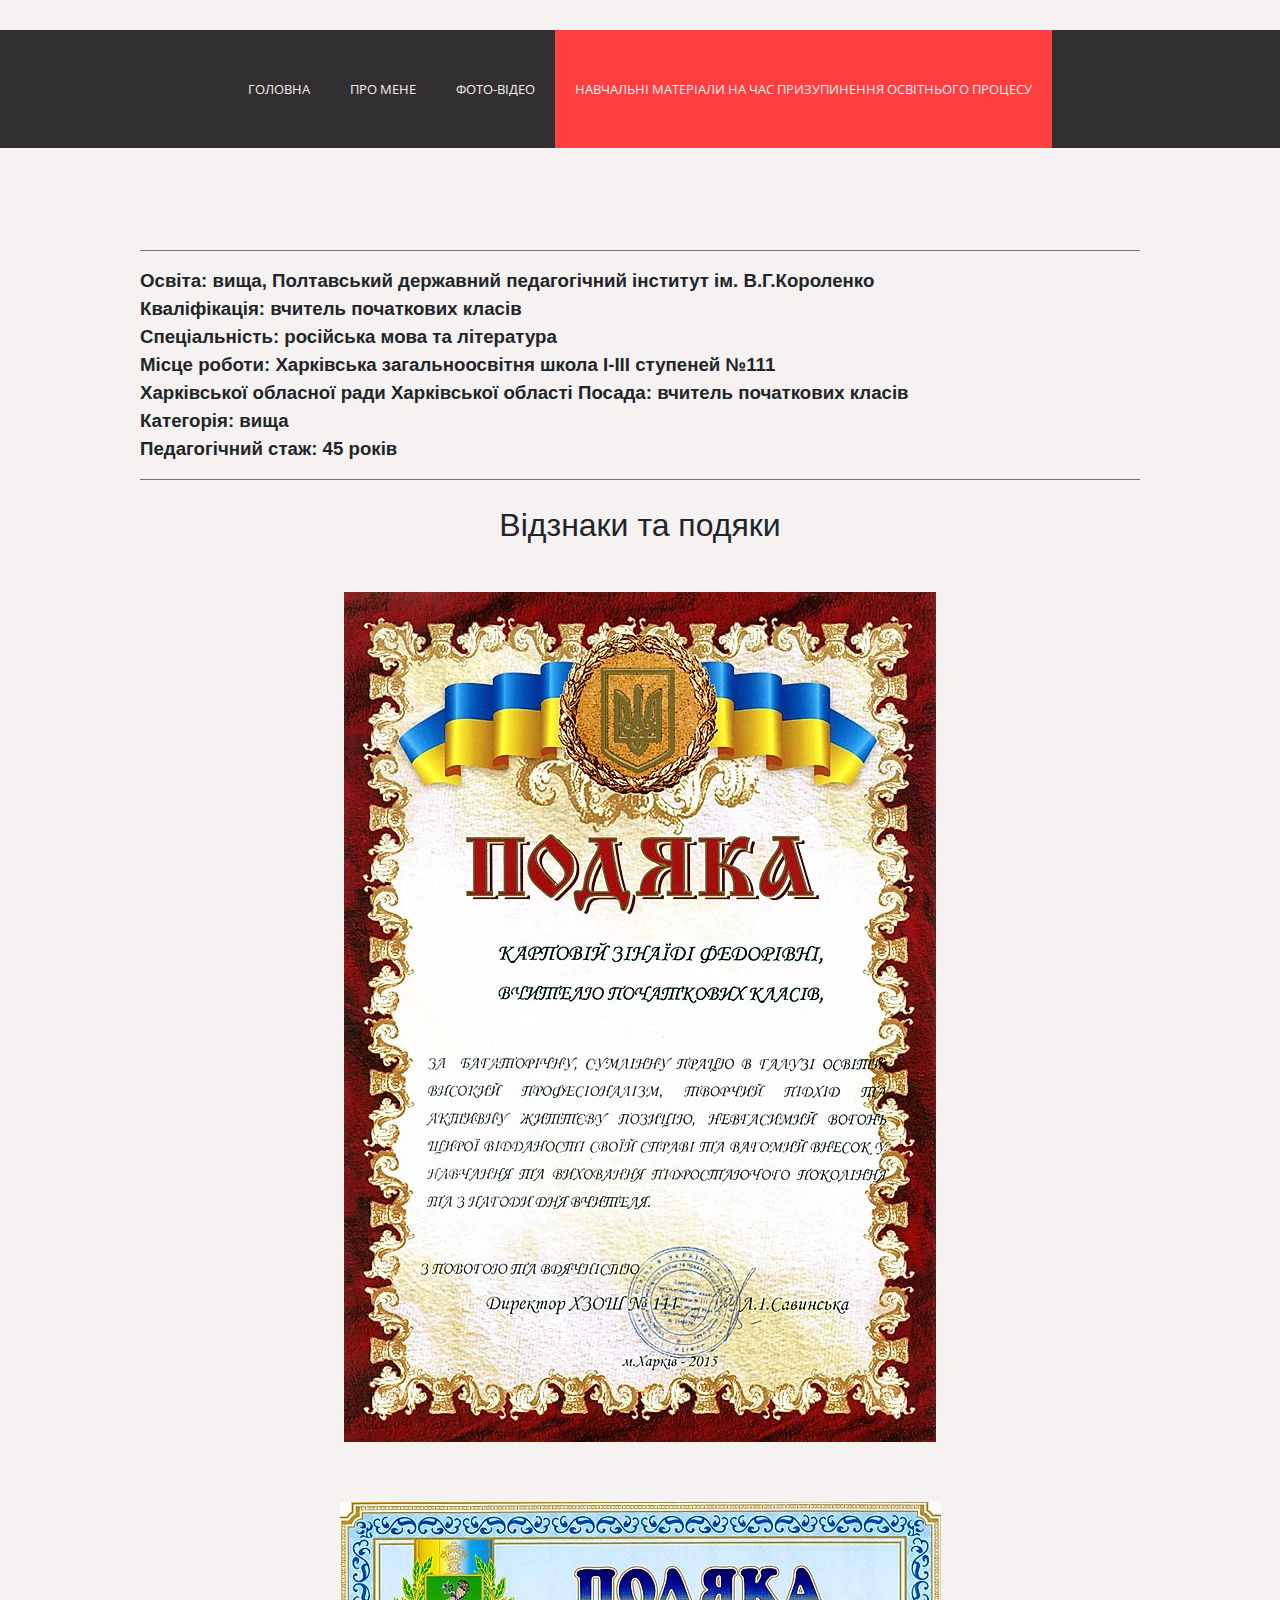
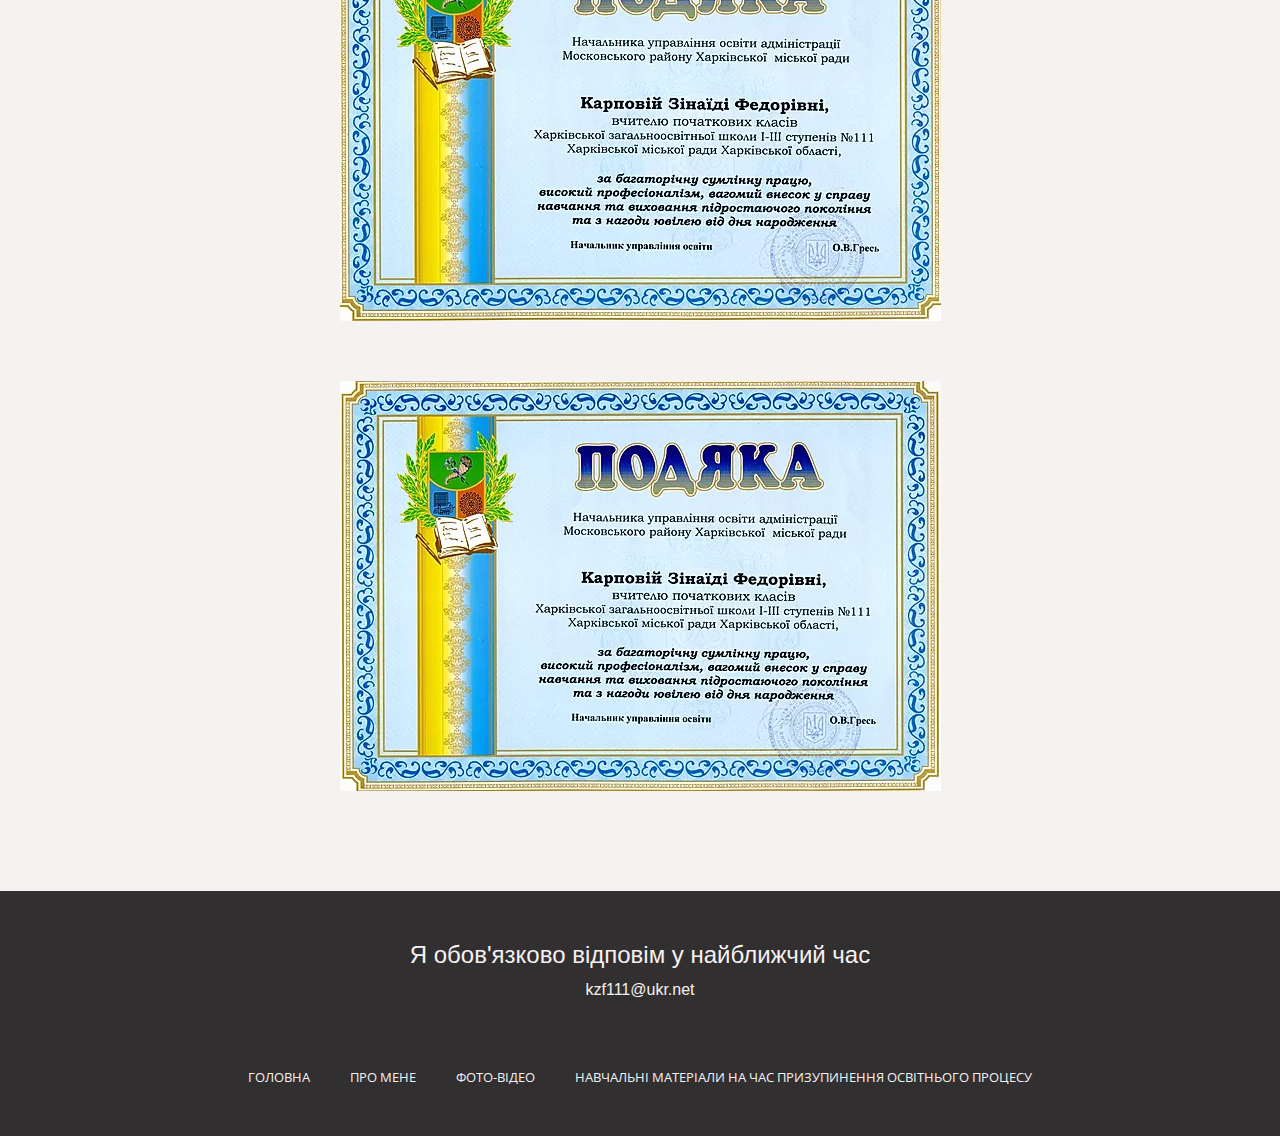
==== aboutme.html @ f9863030 "Add files via upload" ====
<!DOCTYPE html>
<html>
<head>
	<meta charset="utf-8">
	<title>Карпова Зінаїда Федорівна</title>
	<link rel="stylesheet" 
	href="https://stackpath.bootstrapcdn.com/bootstrap/4.4.1/css/bootstrap.min.css" integrity="sha384-Vkoo8x4CGsO3+Hhxv8T/Q5PaXtkKtu6ug5TOeNV6gBiFeWPGFN9MuhOf23Q9Ifjh" crossorigin="anonymous">
	<link href="https://fonts.googleapis.com/css?family=Open+Sans&display=swap" rel="stylesheet">
	<link rel="stylesheet" type="text/css" href="styles.css">
</head>
<body>
	<header>
		
		<nav class="navigation">
  			<center><ul>
		    	<li><a href="index.html">Головна</a></li><!--
			    --><li><a href="aboutme.html">Про мене</a></li><!--
			    --><li><a href="foto-video.html">Фото-вiдео</a></li><!--
			    --><li><a href="study.html" id="warn">Навчальні  матеріали на час призупинення освітнього процесу</a></li>
  			</ul></center>
		</nav>
		
		<div class="container head about">
			<hr noshade>
			<strong><p>Освіта: вища, Полтавський державний педагогічний інститут ім. В.Г.Короленко<br>
			Кваліфікація: вчитель початкових класів<br>
			Спеціальність: російська мова та література<br>
			Місце роботи: Харківська загальноосвітня школа І-ІІІ ступеней №111<br>Харківської обласної ради Харківської області
			Посада: вчитель початкових класів<br>
			Категорія: вища<br>
			Педагогічний стаж: 45 років</p></strong>
			<hr noshade="">
			<center><h2>Відзнаки та подяки</h2>
			<img src="graduate.jpg" class="new-img">
			<img src="graduate1.jpg" class="new-img">
			<img src="graduate2.jpg" class="new-img"></center>
		</div>
	</header>
	<footer>
		<center><h4>Я обов'язково відповім у найближчий час</h2>
		<p>kzf111@ukr.net</p></center>
		<nav class="navigation">
  			<center><ul>
		    	<li><a href="index.html">Головна</a></li><!--
			    --><li><a href="aboutme.html">Про мене</a></li><!--
			    --><li><a href="foto-video.html">Фото-вiдео</a></li><!--
			    --><li><a href="study.html">Навчальні  матеріали на час призупинення освітнього процесу</a></li>
  			</ul></center>
		</nav>
	</footer>
</body>
</html>
---- styles.css ----
.navigation ul {
  font: 10pt 'Open Sans', sans-serif;
  text-transform: uppercase;
  padding: 50px;
  background: #312f30;
}
.navigation li {
  display: inline-block;
}
.navigation a {
  background: #312f30;
  color: #f6f2f1;
  padding: 50px 20px;
  text-decoration: none;
}
.navigation a:hover {
  background: #ff3f40;
}

header {
  background-color: #f6f2f1;
  padding-top: 30px;
}


.head {
  padding: 70px;
}

h1, h2, a{
  padding: 10px;
}

.img {
  border-radius: 50%;
}

.btn {
  margin-left: 10px;
  font-size: 25pt;
  background-color: #ff3f40;
  color: #f6f2f1;
  margin-top: 30px;
}

.btn:hover {
  background-color: #312f30;
  color: #f6f2f1;
}

footer {
  background-color: #312f30;
  color: #f6f2f1;
  height: 160px;
  padding-top: 50px;
  display: block;
}

body {
  background-color: #f6f2f1;
}

.about p {
  font-size: 14pt;
}

.new-img {
  margin: 30px;
}

.date {
  font-style: italic;
  font-weight: bold;
  font-size: 25pt;
}

.date-1 {
  font-style: italic;
  font-size: 14pt;
}

#warn {
  background-color: #ff3f40;
}

#warn:hover {
  background-color: #f6f2f1;
  color: #312f30;
}
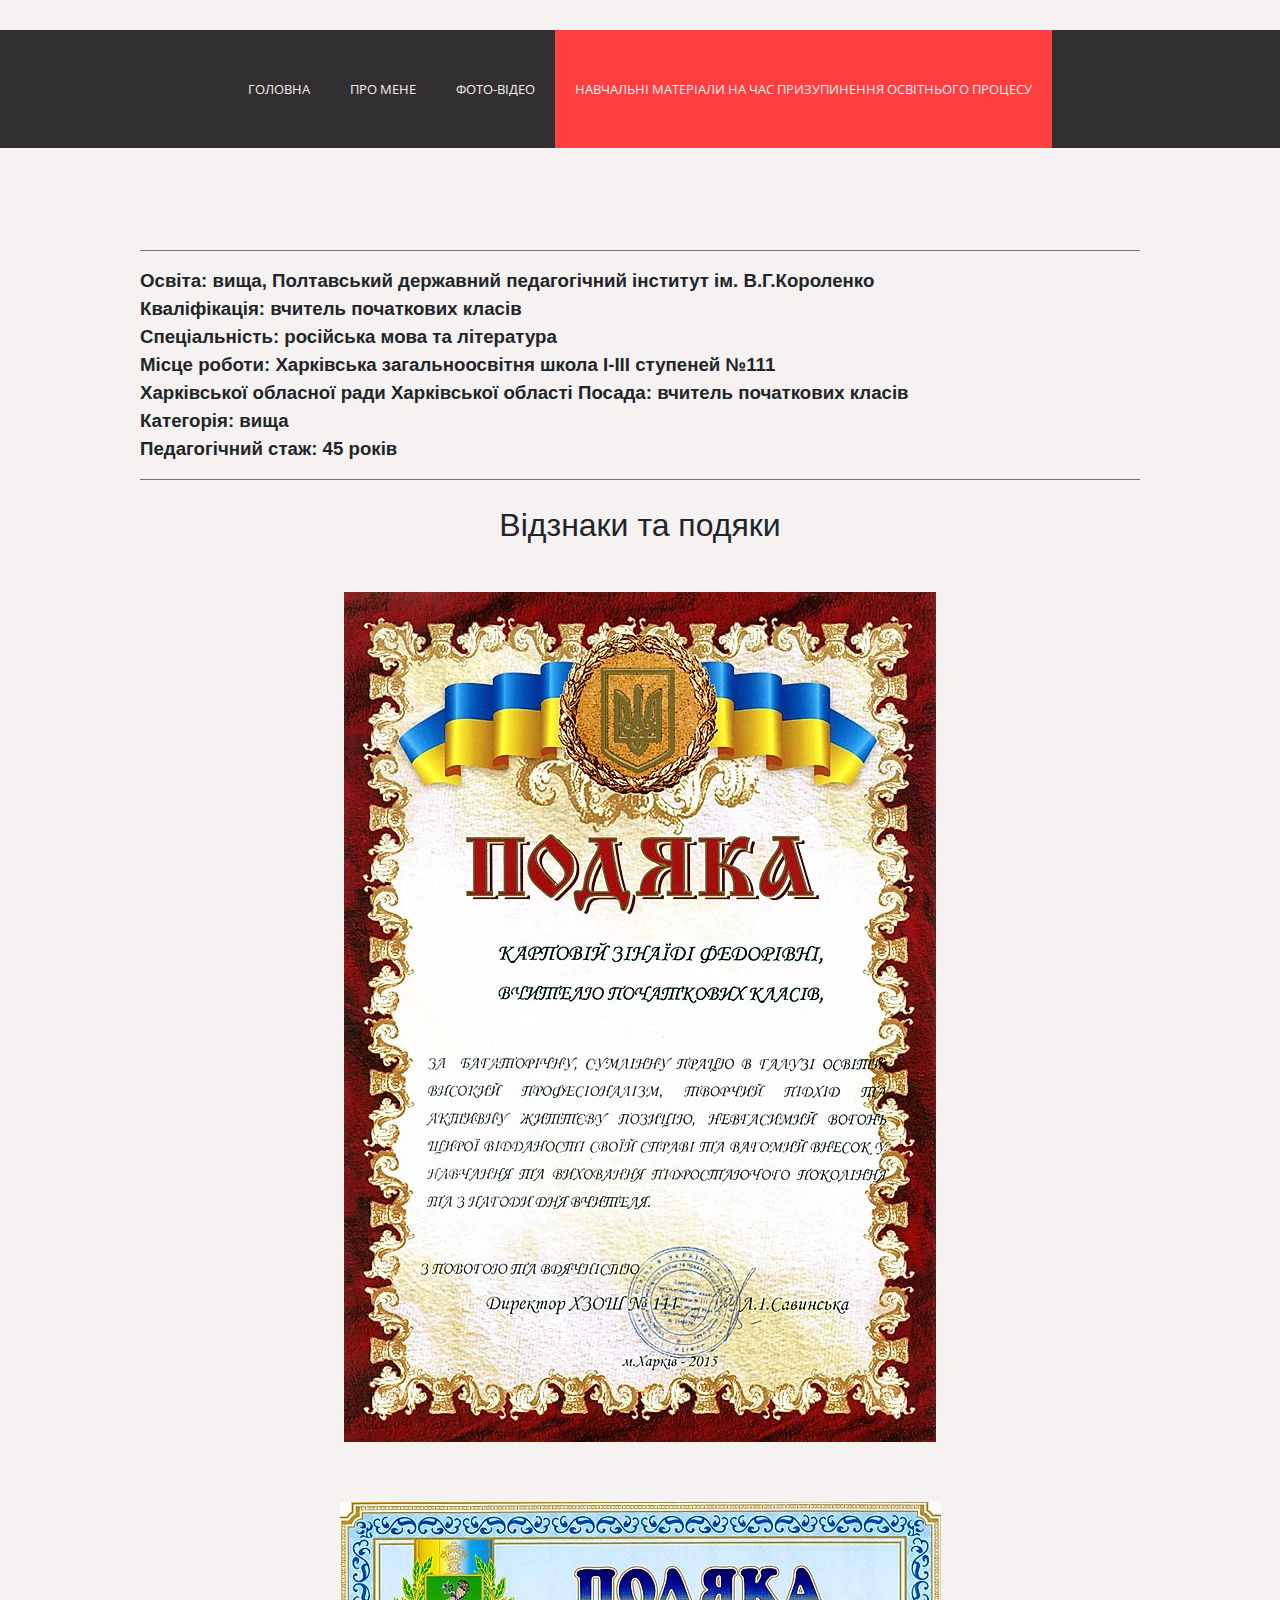
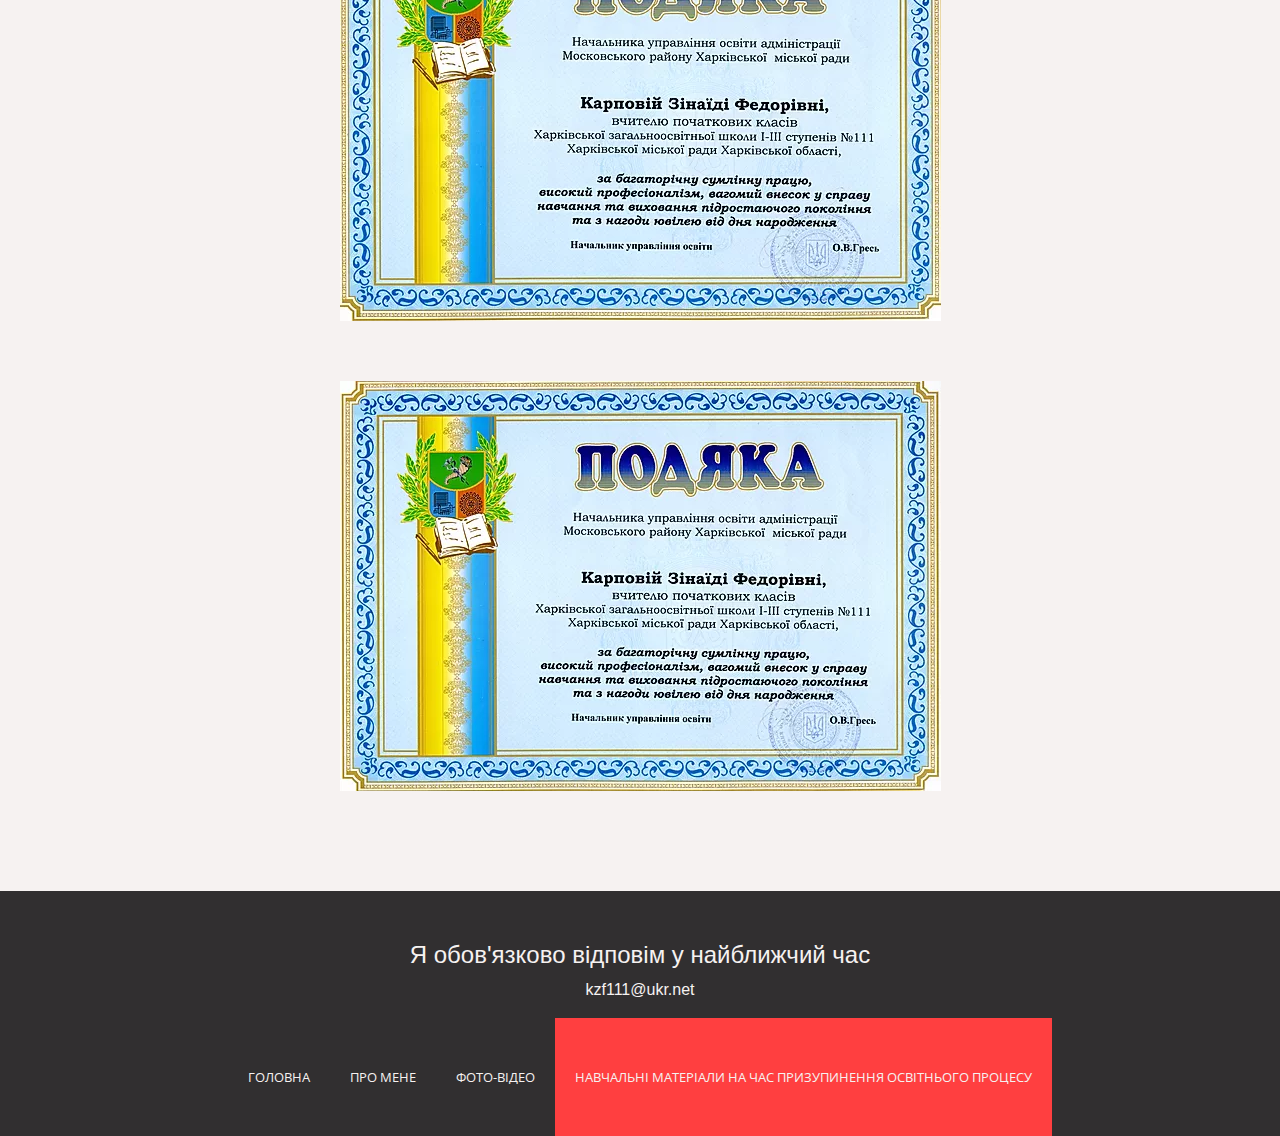
==== commit 948af1c5: "Update aboutme.html" ====
--- a/aboutme.html
+++ b/aboutme.html
@@ -44,7 +44,7 @@
 		    	<li><a href="index.html">Головна</a></li><!--
 			    --><li><a href="aboutme.html">Про мене</a></li><!--
 			    --><li><a href="foto-video.html">Фото-вiдео</a></li><!--
-			    --><li><a href="study.html">Навчальні  матеріали на час призупинення освітнього процесу</a></li>
+			    --><li><a href="study.html" id="warn">Навчальні  матеріали на час призупинення освітнього процесу</a></li>
   			</ul></center>
 		</nav>
 	</footer>
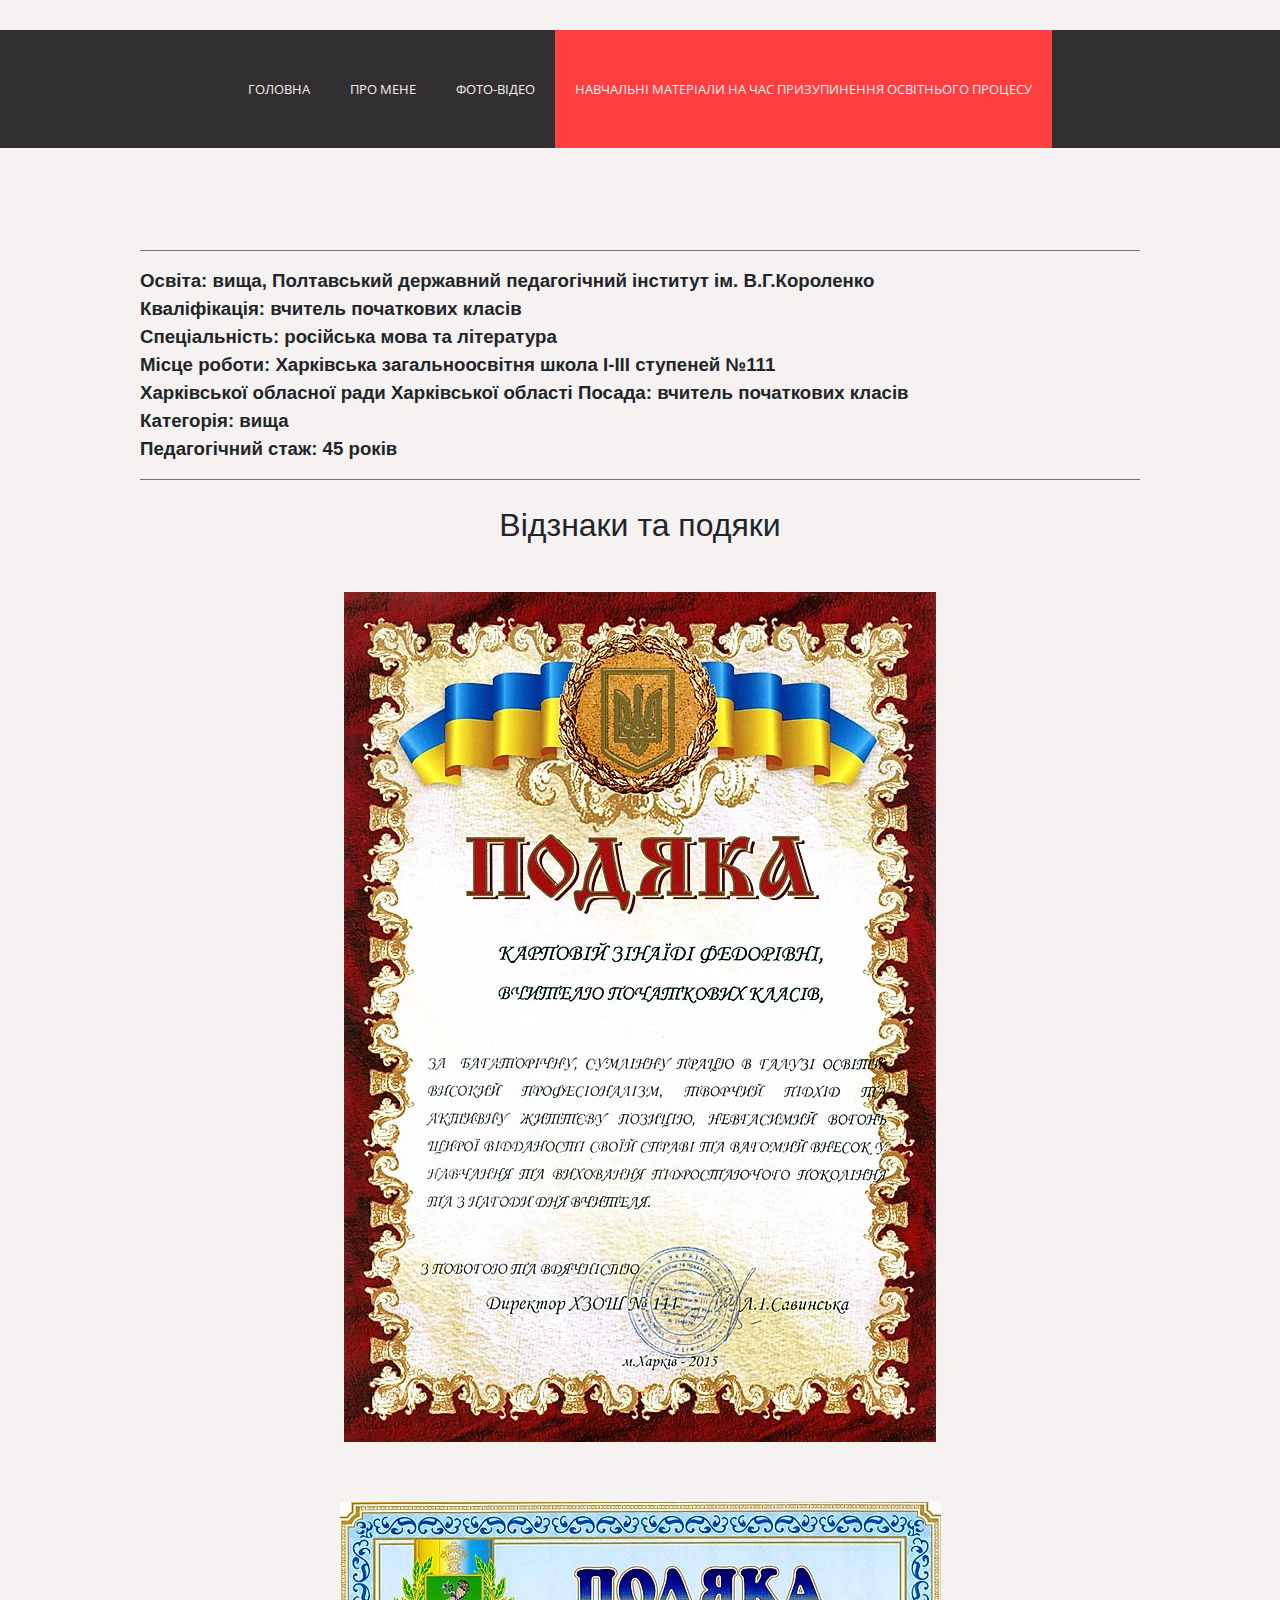
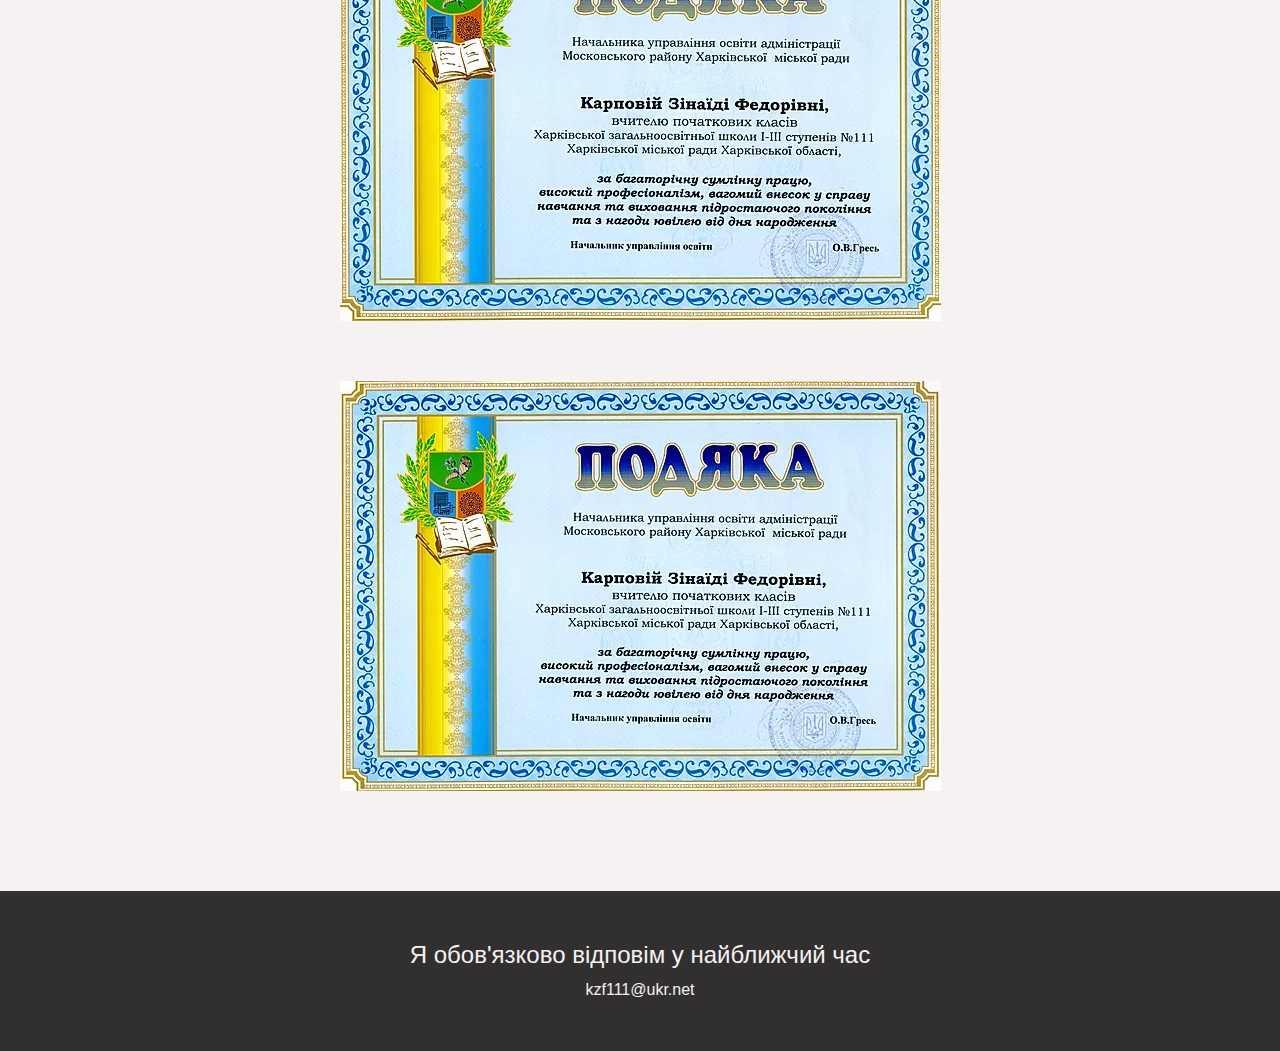
==== commit e5a25262: "Update aboutme.html" ====
--- a/aboutme.html
+++ b/aboutme.html
@@ -39,14 +39,6 @@
 	<footer>
 		<center><h4>Я обов'язково відповім у найближчий час</h2>
 		<p>kzf111@ukr.net</p></center>
-		<nav class="navigation">
-  			<center><ul>
-		    	<li><a href="index.html">Головна</a></li><!--
-			    --><li><a href="aboutme.html">Про мене</a></li><!--
-			    --><li><a href="foto-video.html">Фото-вiдео</a></li><!--
-			    --><li><a href="study.html" id="warn">Навчальні  матеріали на час призупинення освітнього процесу</a></li>
-  			</ul></center>
-		</nav>
 	</footer>
 </body>
 </html>
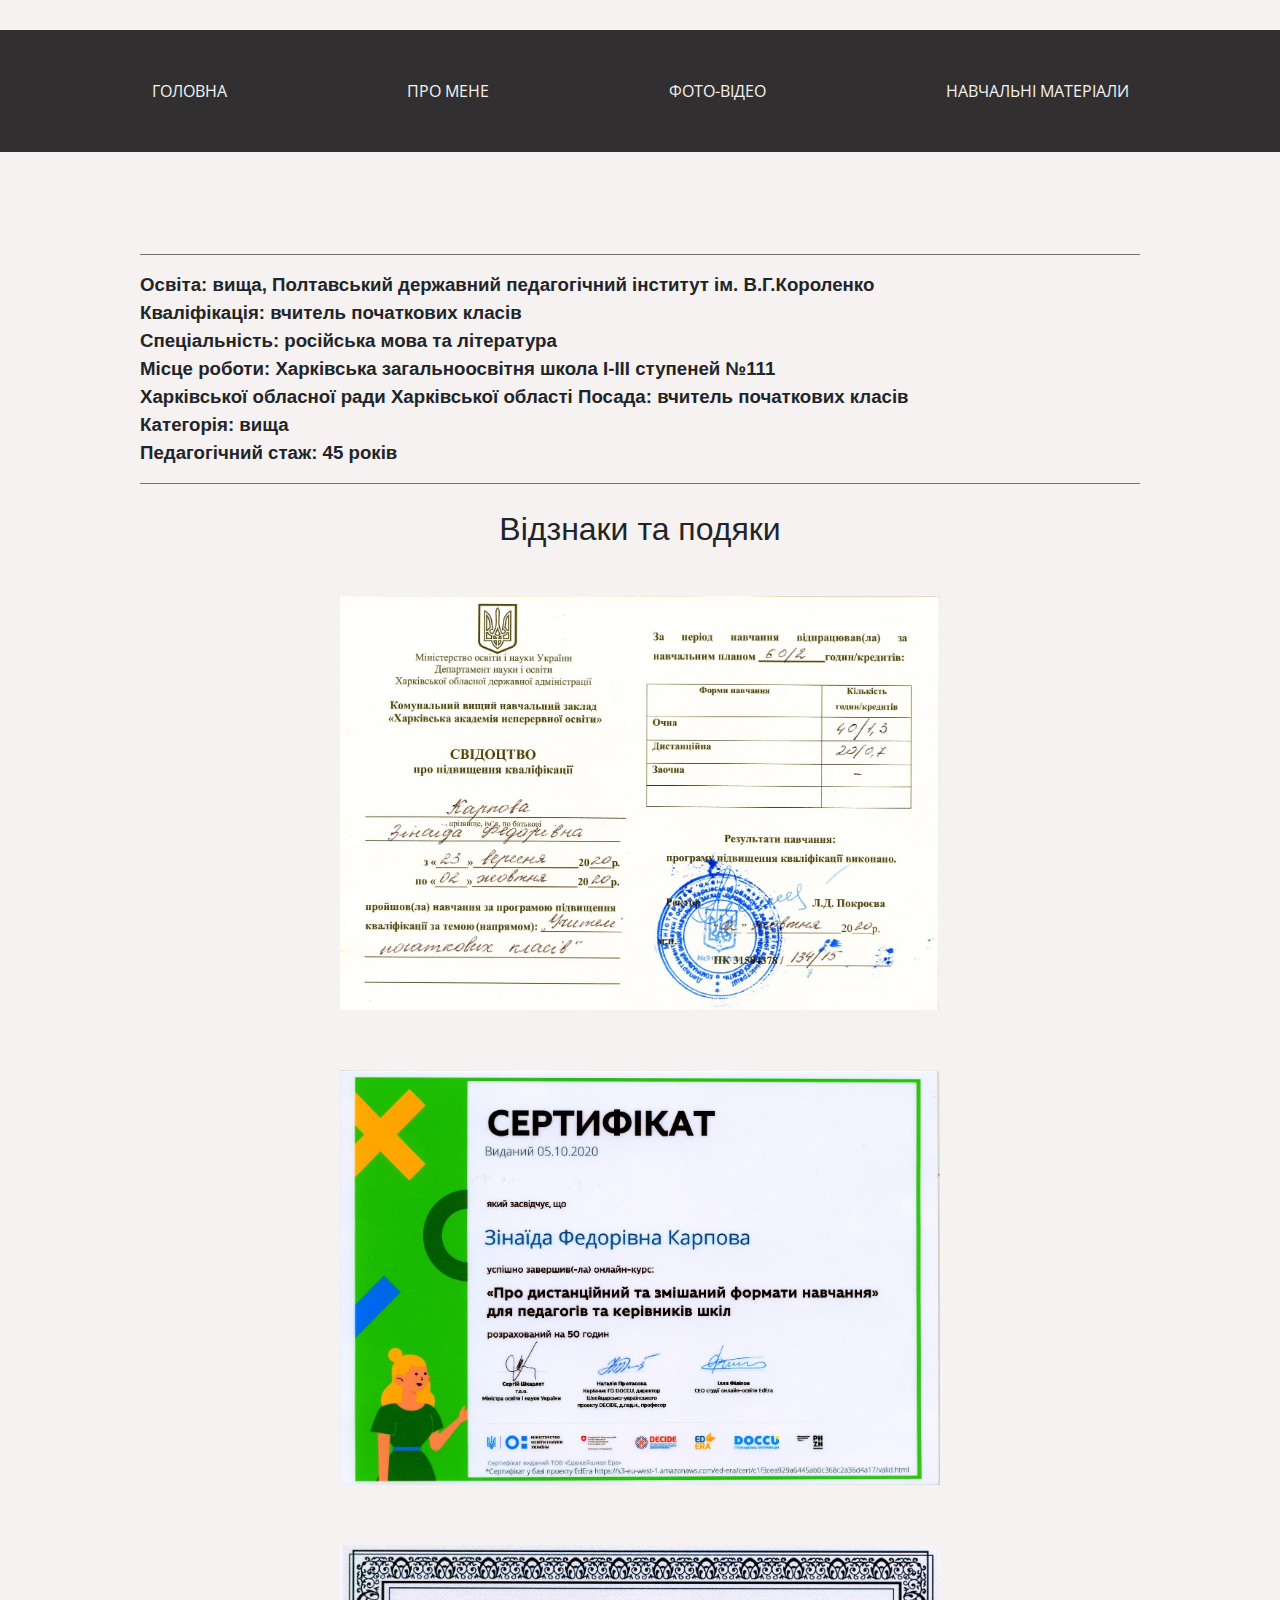
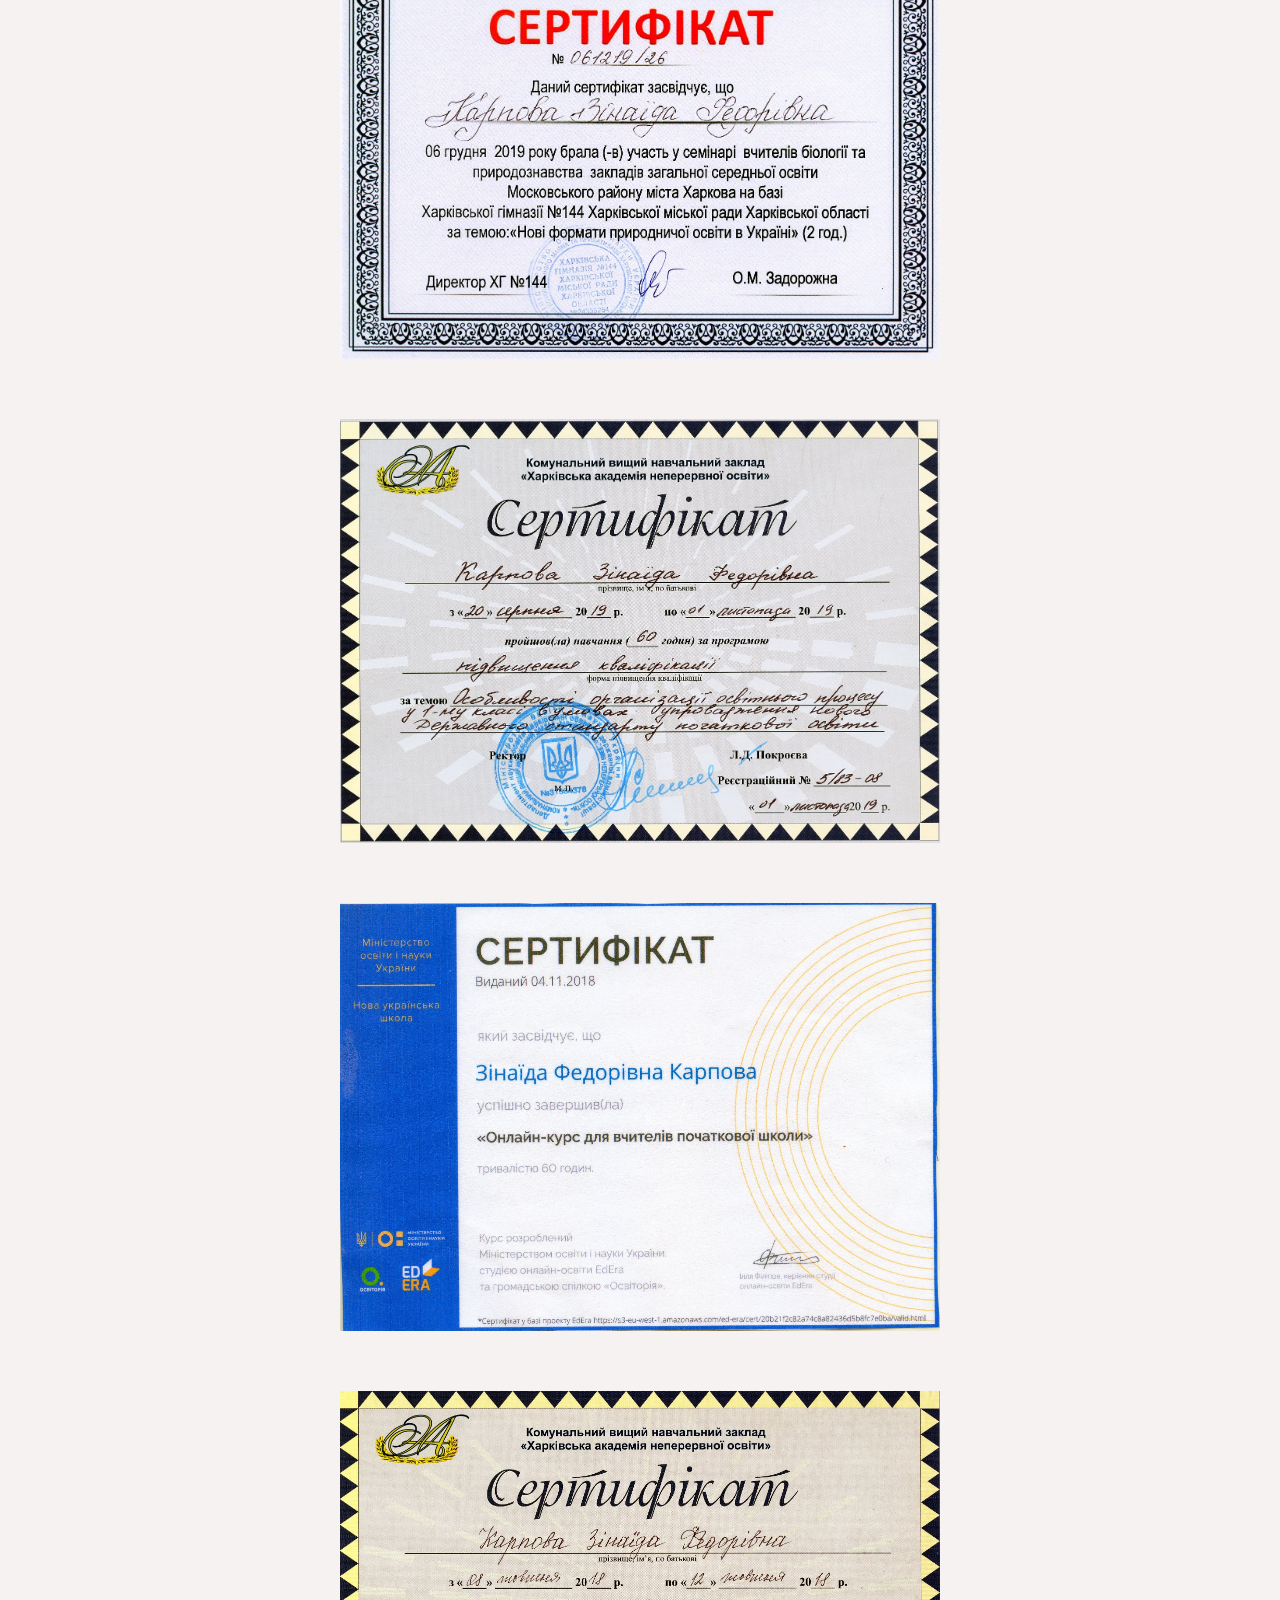
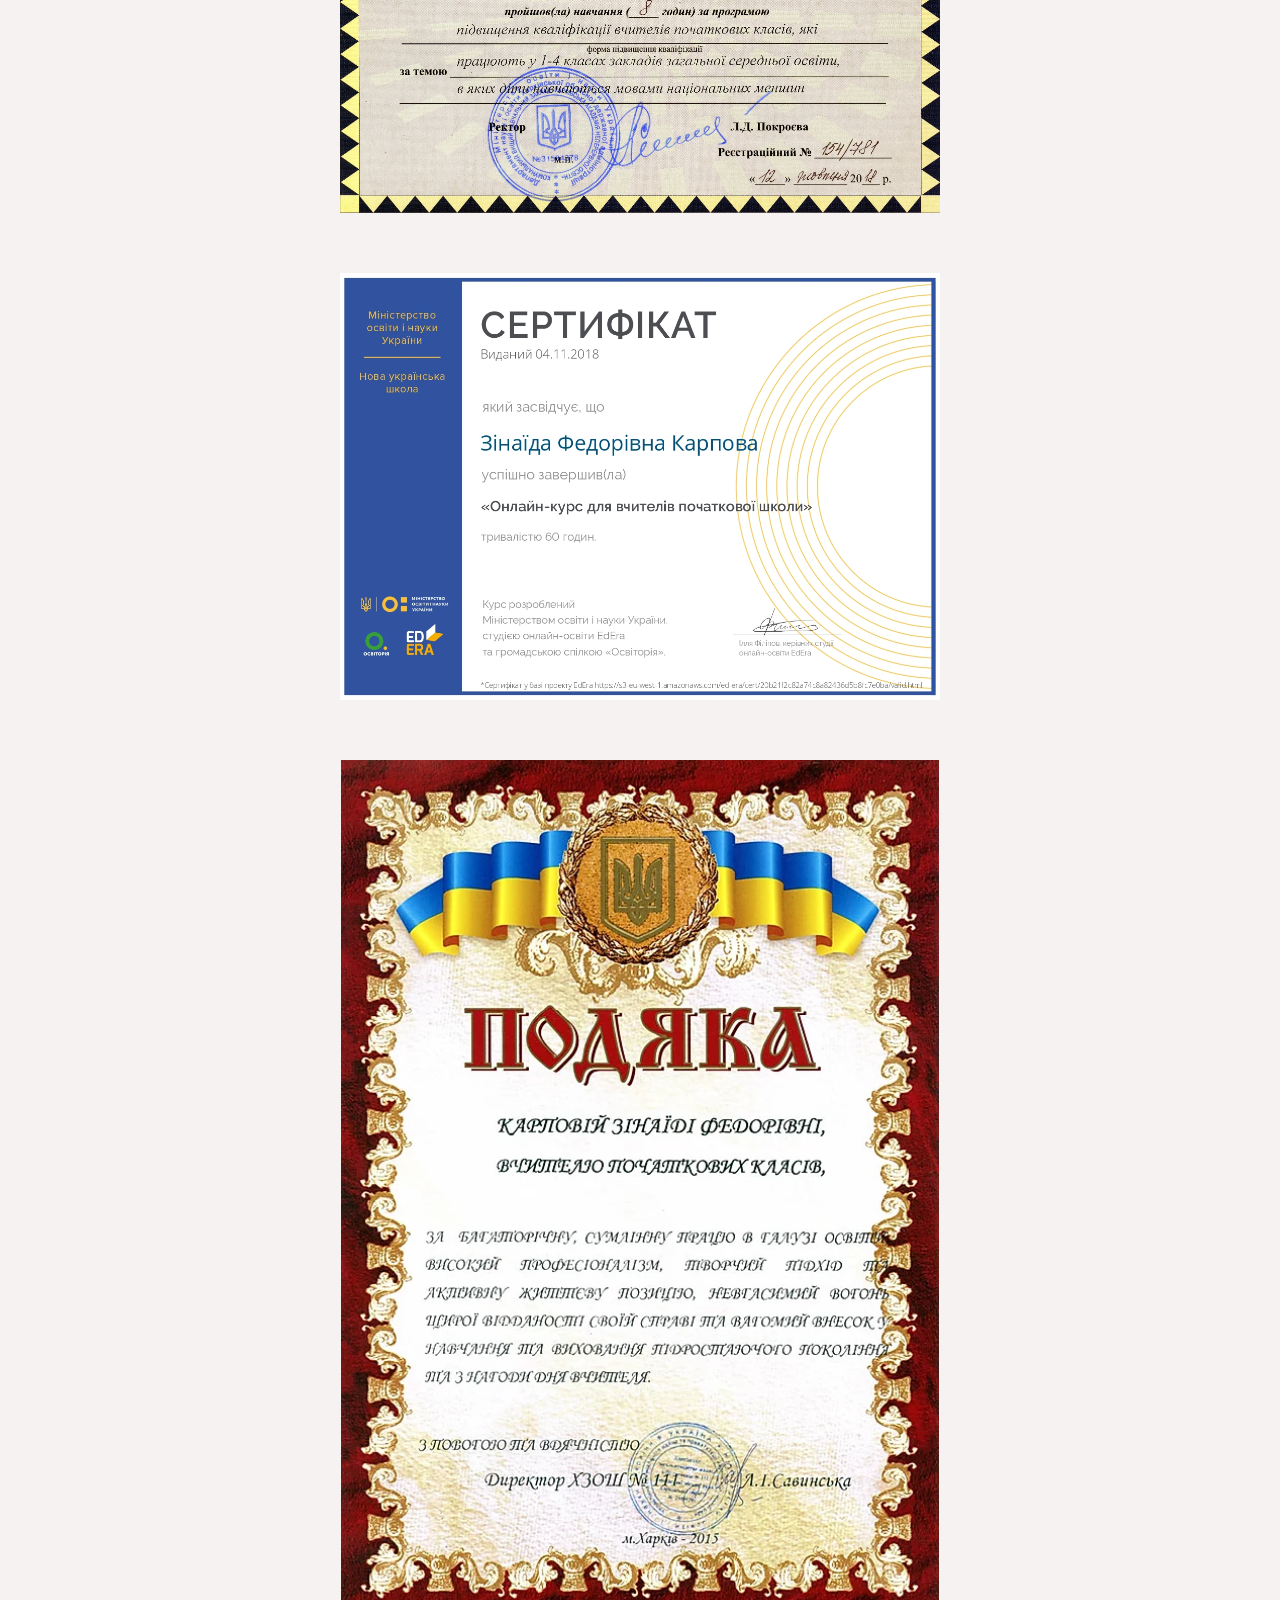
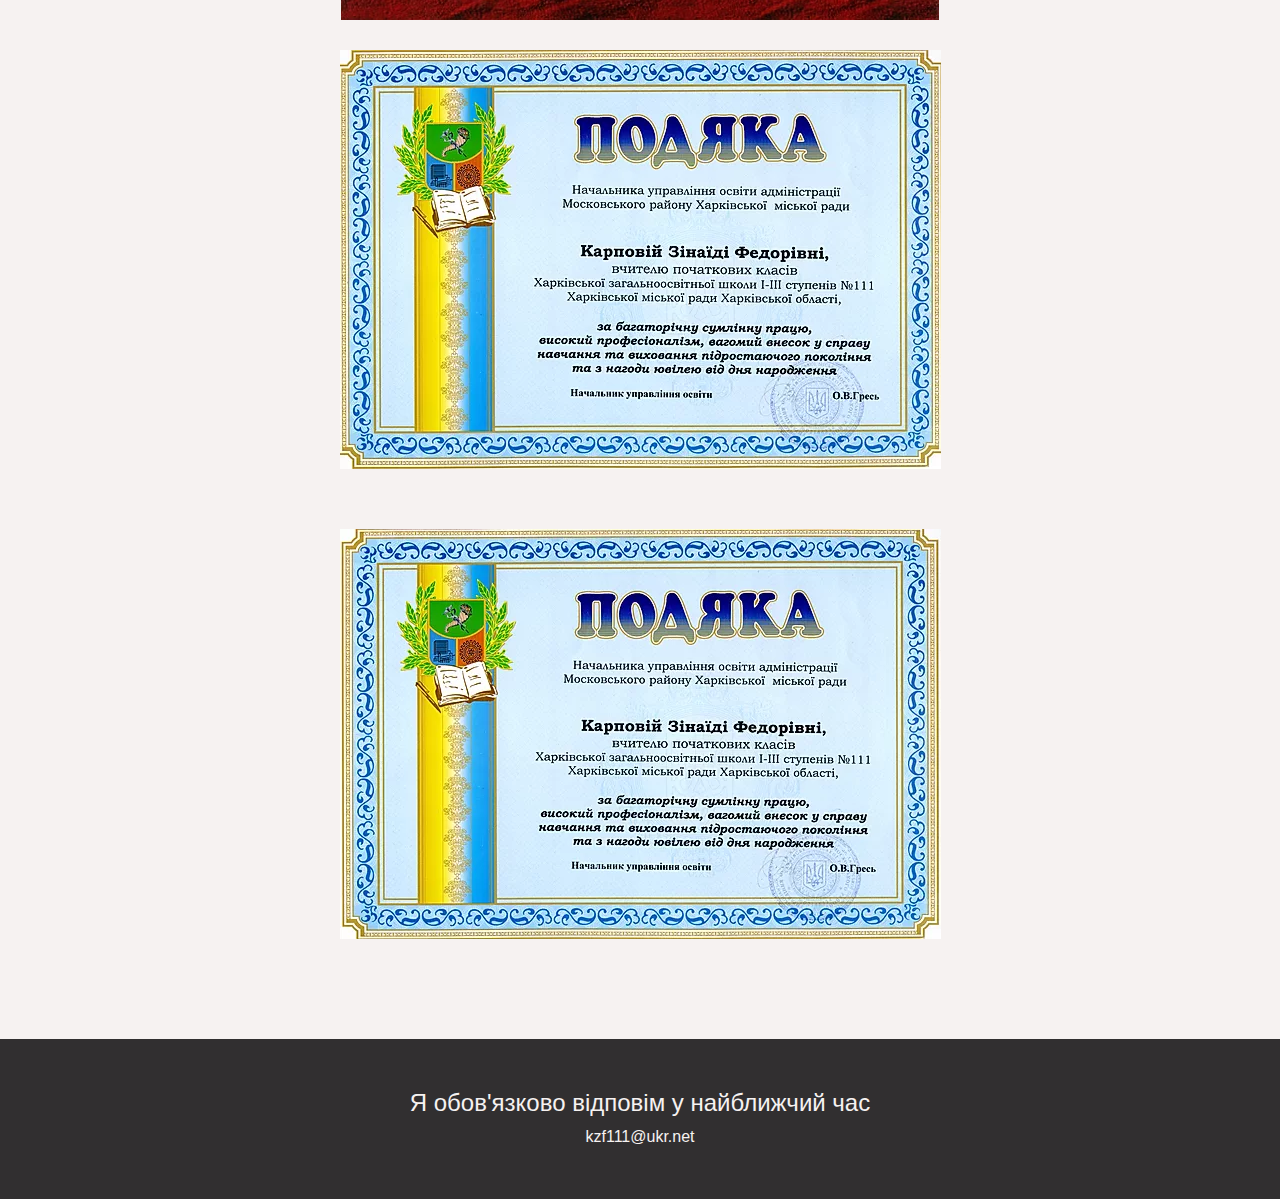
==== commit 0195f74c: "add new files" ====
--- a/aboutme.html
+++ b/aboutme.html
@@ -3,23 +3,23 @@
 <head>
 	<meta charset="utf-8">
 	<title>Карпова Зінаїда Федорівна</title>
-	<link rel="stylesheet" 
+	<link rel="stylesheet"
 	href="https://stackpath.bootstrapcdn.com/bootstrap/4.4.1/css/bootstrap.min.css" integrity="sha384-Vkoo8x4CGsO3+Hhxv8T/Q5PaXtkKtu6ug5TOeNV6gBiFeWPGFN9MuhOf23Q9Ifjh" crossorigin="anonymous">
 	<link href="https://fonts.googleapis.com/css?family=Open+Sans&display=swap" rel="stylesheet">
 	<link rel="stylesheet" type="text/css" href="styles.css">
 </head>
 <body>
 	<header>
-		
+
 		<nav class="navigation">
   			<center><ul>
 		    	<li><a href="index.html">Головна</a></li><!--
 			    --><li><a href="aboutme.html">Про мене</a></li><!--
 			    --><li><a href="foto-video.html">Фото-вiдео</a></li><!--
-			    --><li><a href="study.html" id="warn">Навчальні  матеріали на час призупинення освітнього процесу</a></li>
+			    --><li><a href="study.html" id="warn">Навчальні  матеріали</a></li>
   			</ul></center>
 		</nav>
-		
+
 		<div class="container head about">
 			<hr noshade>
 			<strong><p>Освіта: вища, Полтавський державний педагогічний інститут ім. В.Г.Короленко<br>
@@ -31,9 +31,17 @@
 			Педагогічний стаж: 45 років</p></strong>
 			<hr noshade="">
 			<center><h2>Відзнаки та подяки</h2>
-			<img src="graduate.jpg" class="new-img">
+			<img class="сertificate new-img" src="img014.jpg">
+			<img class="сertificate new-img" src="img013.jpg">
+			<img class="сertificate new-img" src="img012.jpg">
+			<img class="сertificate new-img" src="img011.jpg">
+				<img class="сertificate new-img" src="img010.jpg">
+			<img class="сertificate new-img" src="1img010.jpg">
+				<img class="сertificate new-img" src="Certificate_page-0001.jpg">
+			<img class="podyka" src="graduate.jpg" class="new-img">
 			<img src="graduate1.jpg" class="new-img">
 			<img src="graduate2.jpg" class="new-img"></center>
+
 		</div>
 	</header>
 	<footer>
@@ -41,4 +49,4 @@
 		<p>kzf111@ukr.net</p></center>
 	</footer>
 </body>
-</html>
+</html>--- a/styles.css
+++ b/styles.css
@@ -2,7 +2,7 @@
 
 
 .navigation ul {
-  font: 10pt 'Open Sans', sans-serif;
+  font: 12pt 'Open Sans', sans-serif;
   text-transform: uppercase;
   padding: 50px;
   background: #312f30;
@@ -13,7 +13,7 @@
 .navigation a {
   background: #312f30;
   color: #f6f2f1;
-  padding: 50px 20px;
+  padding: 50px 90px;
   text-decoration: none;
 }
 .navigation a:hover {
@@ -82,11 +82,29 @@
   font-size: 14pt;
 }
 
-#warn {
-  background-color: #ff3f40;
+.photo {
+  width: 700px;
+  margin-top: 10px;
 }
 
-#warn:hover {
-  background-color: #f6f2f1;
-  color: #312f30;
+.array {
+  display: inline-block;
+  width: 320px;
+  padding-right: 30px;
+  margin-top: 20px;
 }
+
+iframe {
+  height: 300px;
+  width: 520px;
+
+}
+
+.podyka {
+  margin-top: 30px;
+  height: 860px;
+}
+
+.smallpicture, .сertificate {
+  width: 600px;
+}
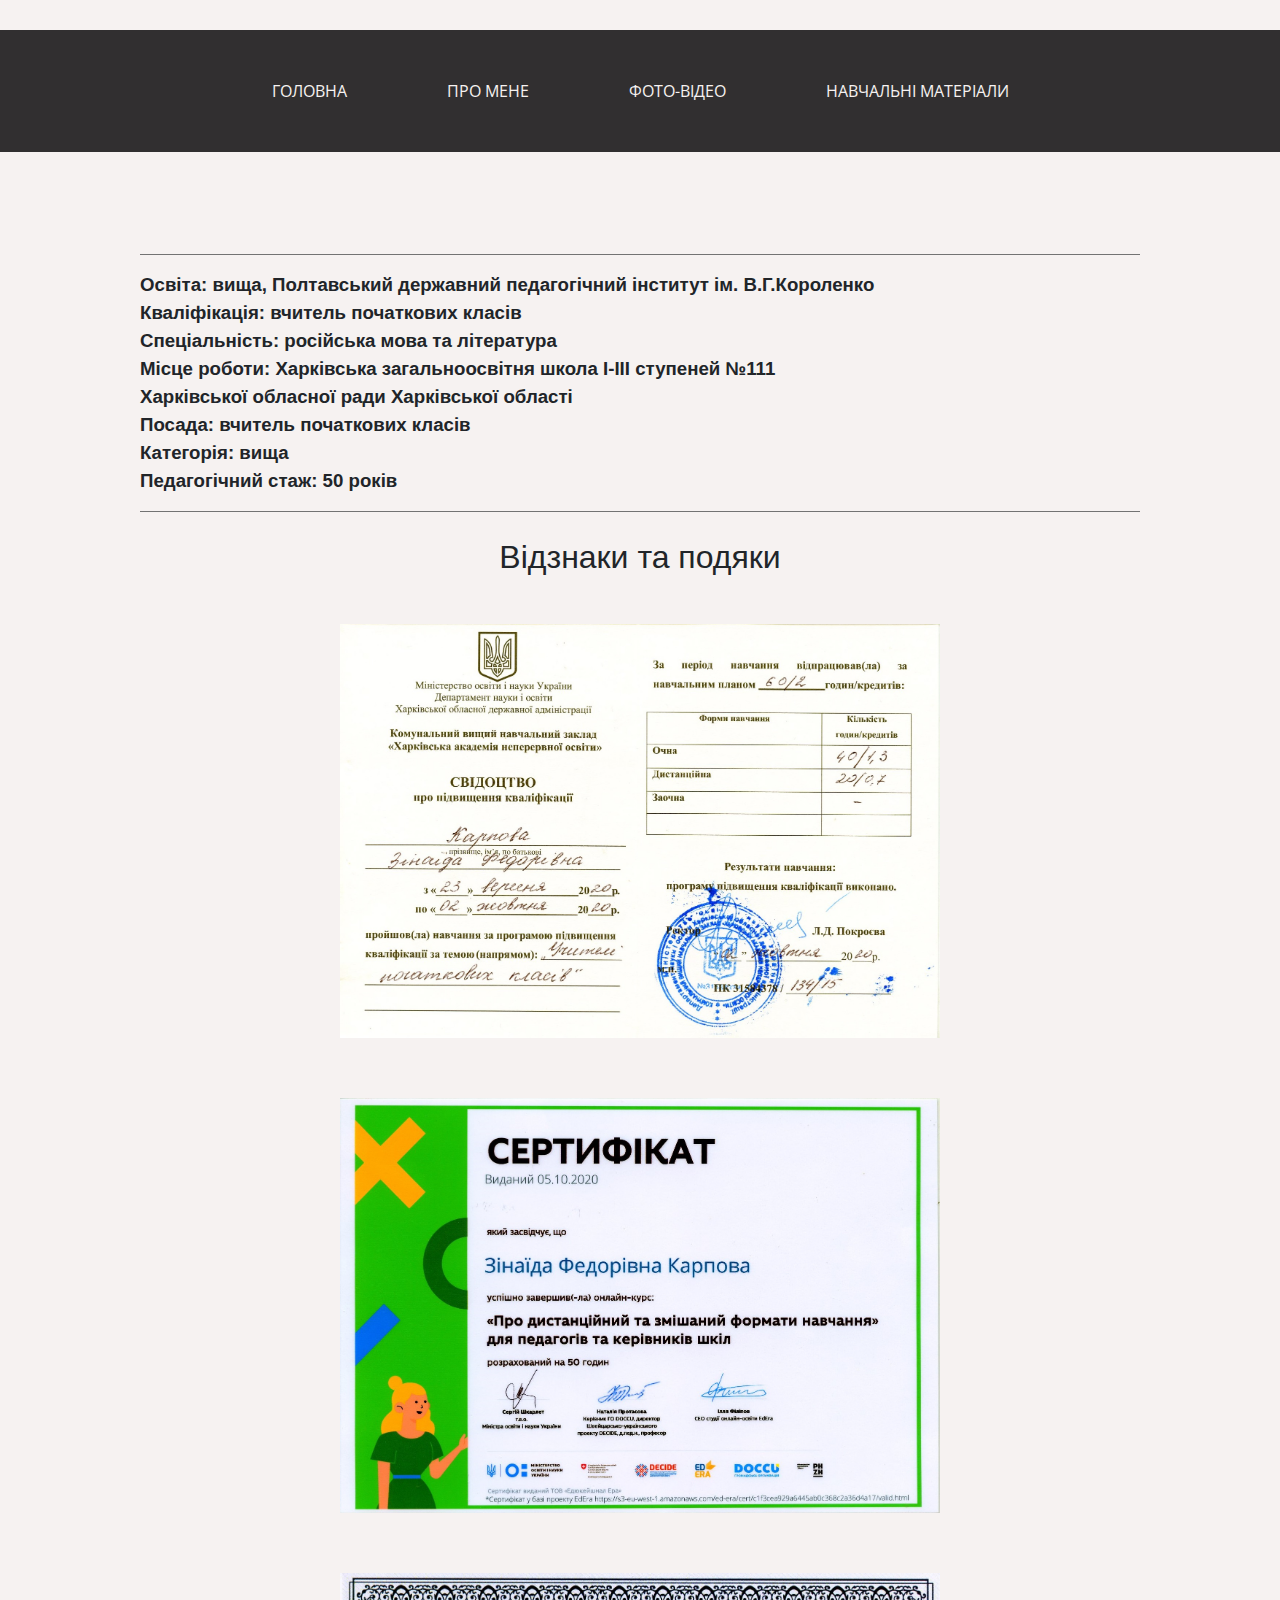
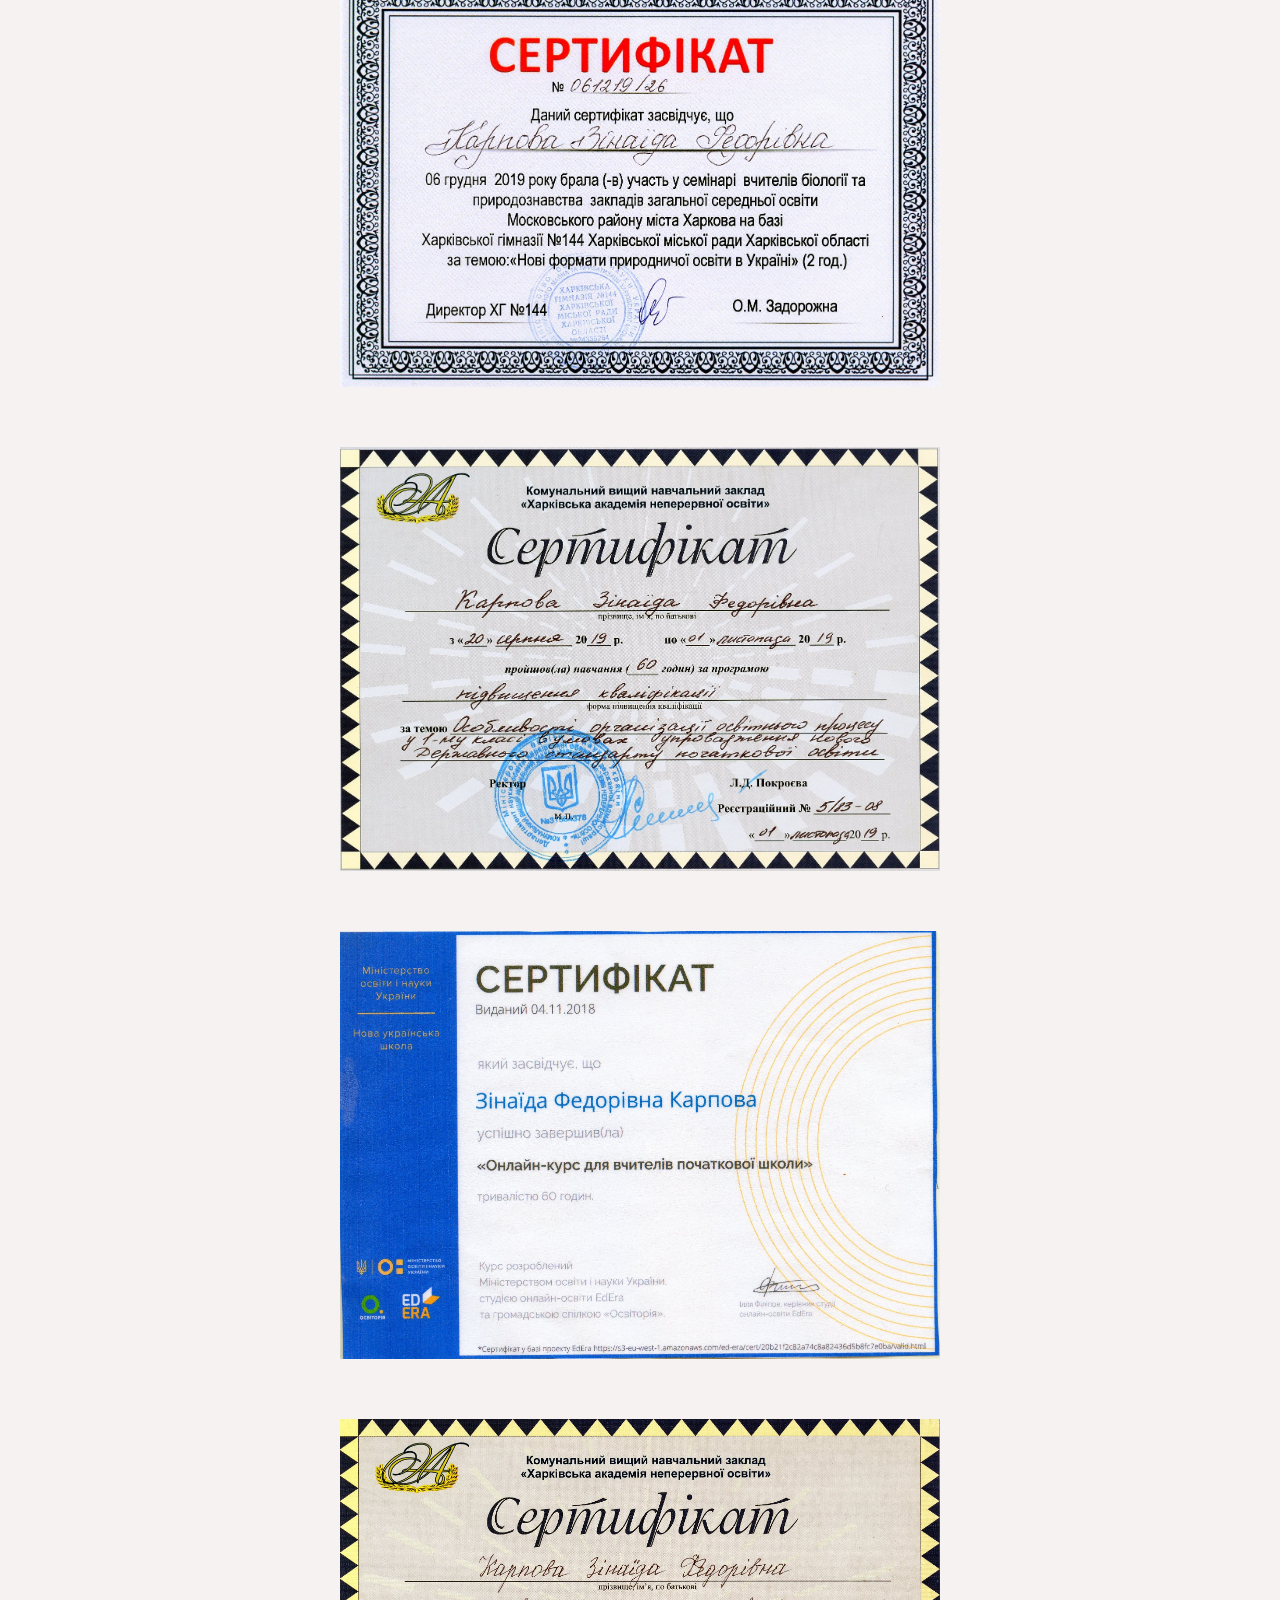
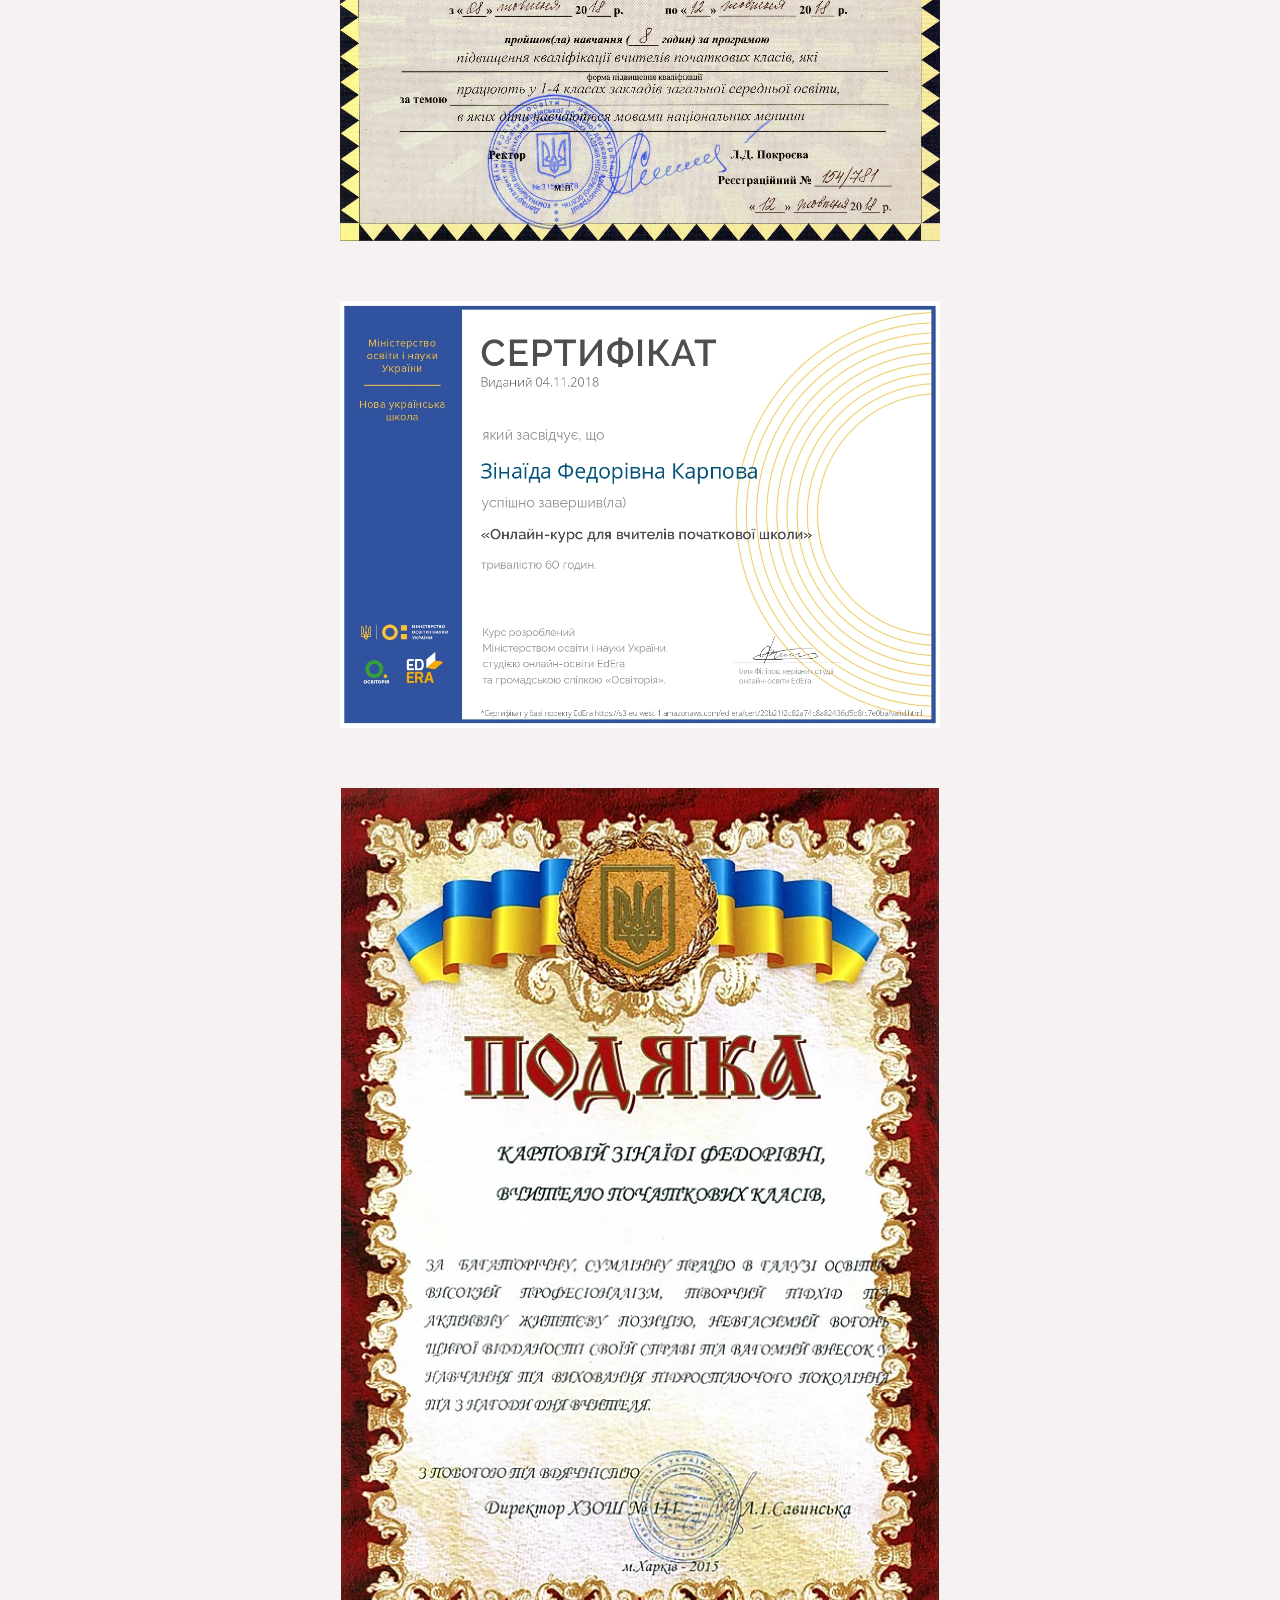
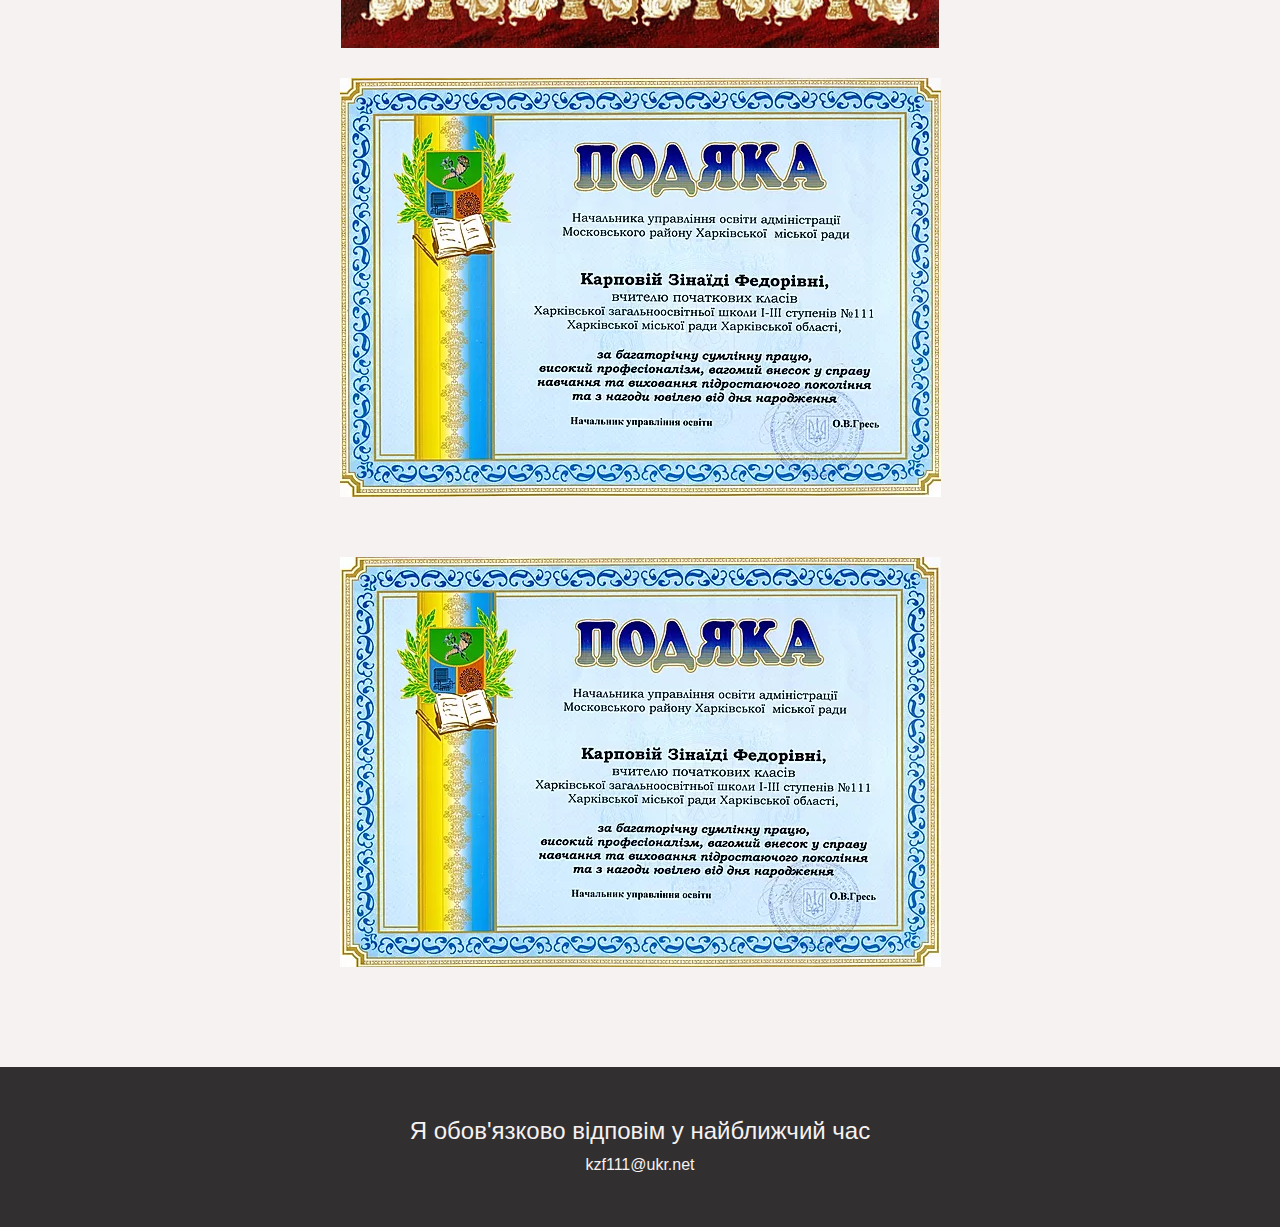
==== commit 7d6675da: "Update aboutme.html" ====
--- a/aboutme.html
+++ b/aboutme.html
@@ -25,10 +25,10 @@
 			<strong><p>Освіта: вища, Полтавський державний педагогічний інститут ім. В.Г.Короленко<br>
 			Кваліфікація: вчитель початкових класів<br>
 			Спеціальність: російська мова та література<br>
-			Місце роботи: Харківська загальноосвітня школа І-ІІІ ступеней №111<br>Харківської обласної ради Харківської області
+			Місце роботи: Харківська загальноосвітня школа І-ІІІ ступеней №111<br>Харківської обласної ради Харківської області<br>
 			Посада: вчитель початкових класів<br>
 			Категорія: вища<br>
-			Педагогічний стаж: 45 років</p></strong>
+			Педагогічний стаж: 50 років</p></strong>
 			<hr noshade="">
 			<center><h2>Відзнаки та подяки</h2>
 			<img class="сertificate new-img" src="img014.jpg">
@@ -49,4 +49,4 @@
 		<p>kzf111@ukr.net</p></center>
 	</footer>
 </body>
-</html>+</html>
--- a/styles.css
+++ b/styles.css
@@ -13,7 +13,7 @@
 .navigation a {
   background: #312f30;
   color: #f6f2f1;
-  padding: 50px 90px;
+  padding: 50px 50px;
   text-decoration: none;
 }
 .navigation a:hover {
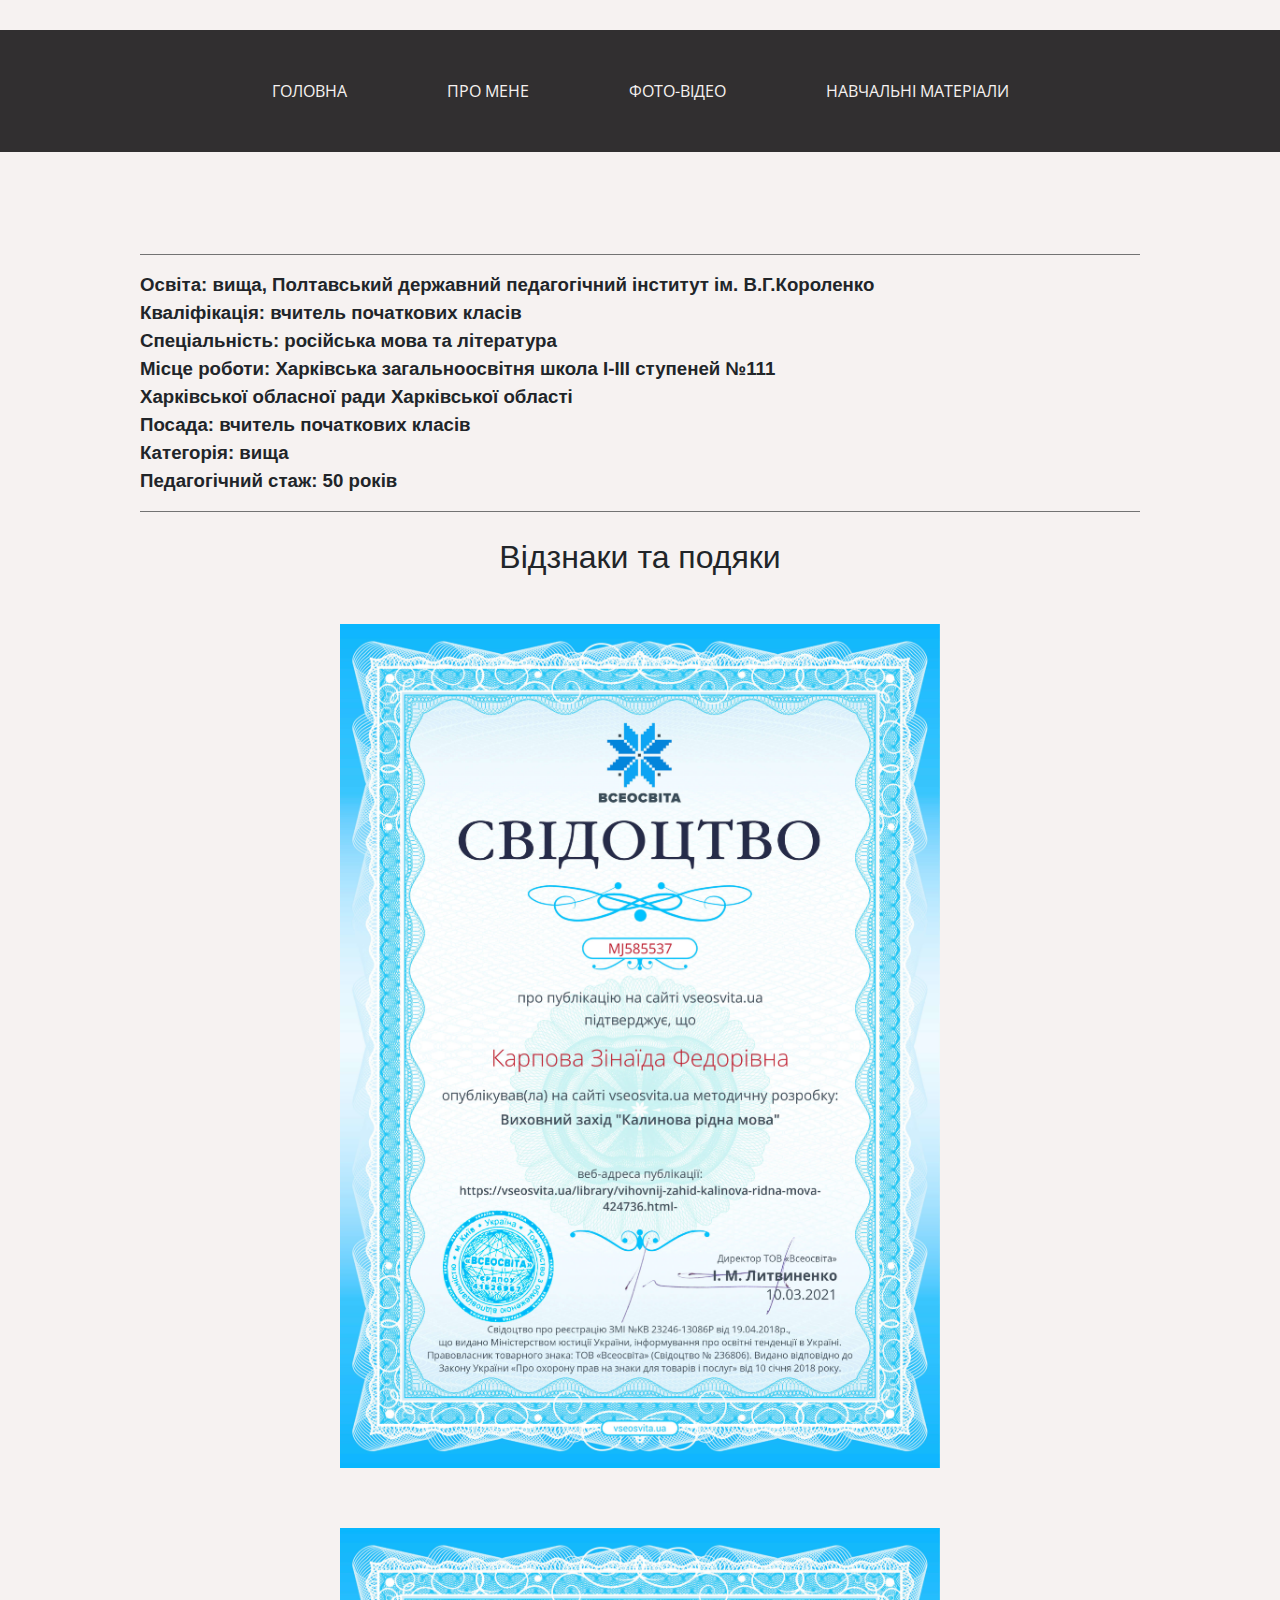
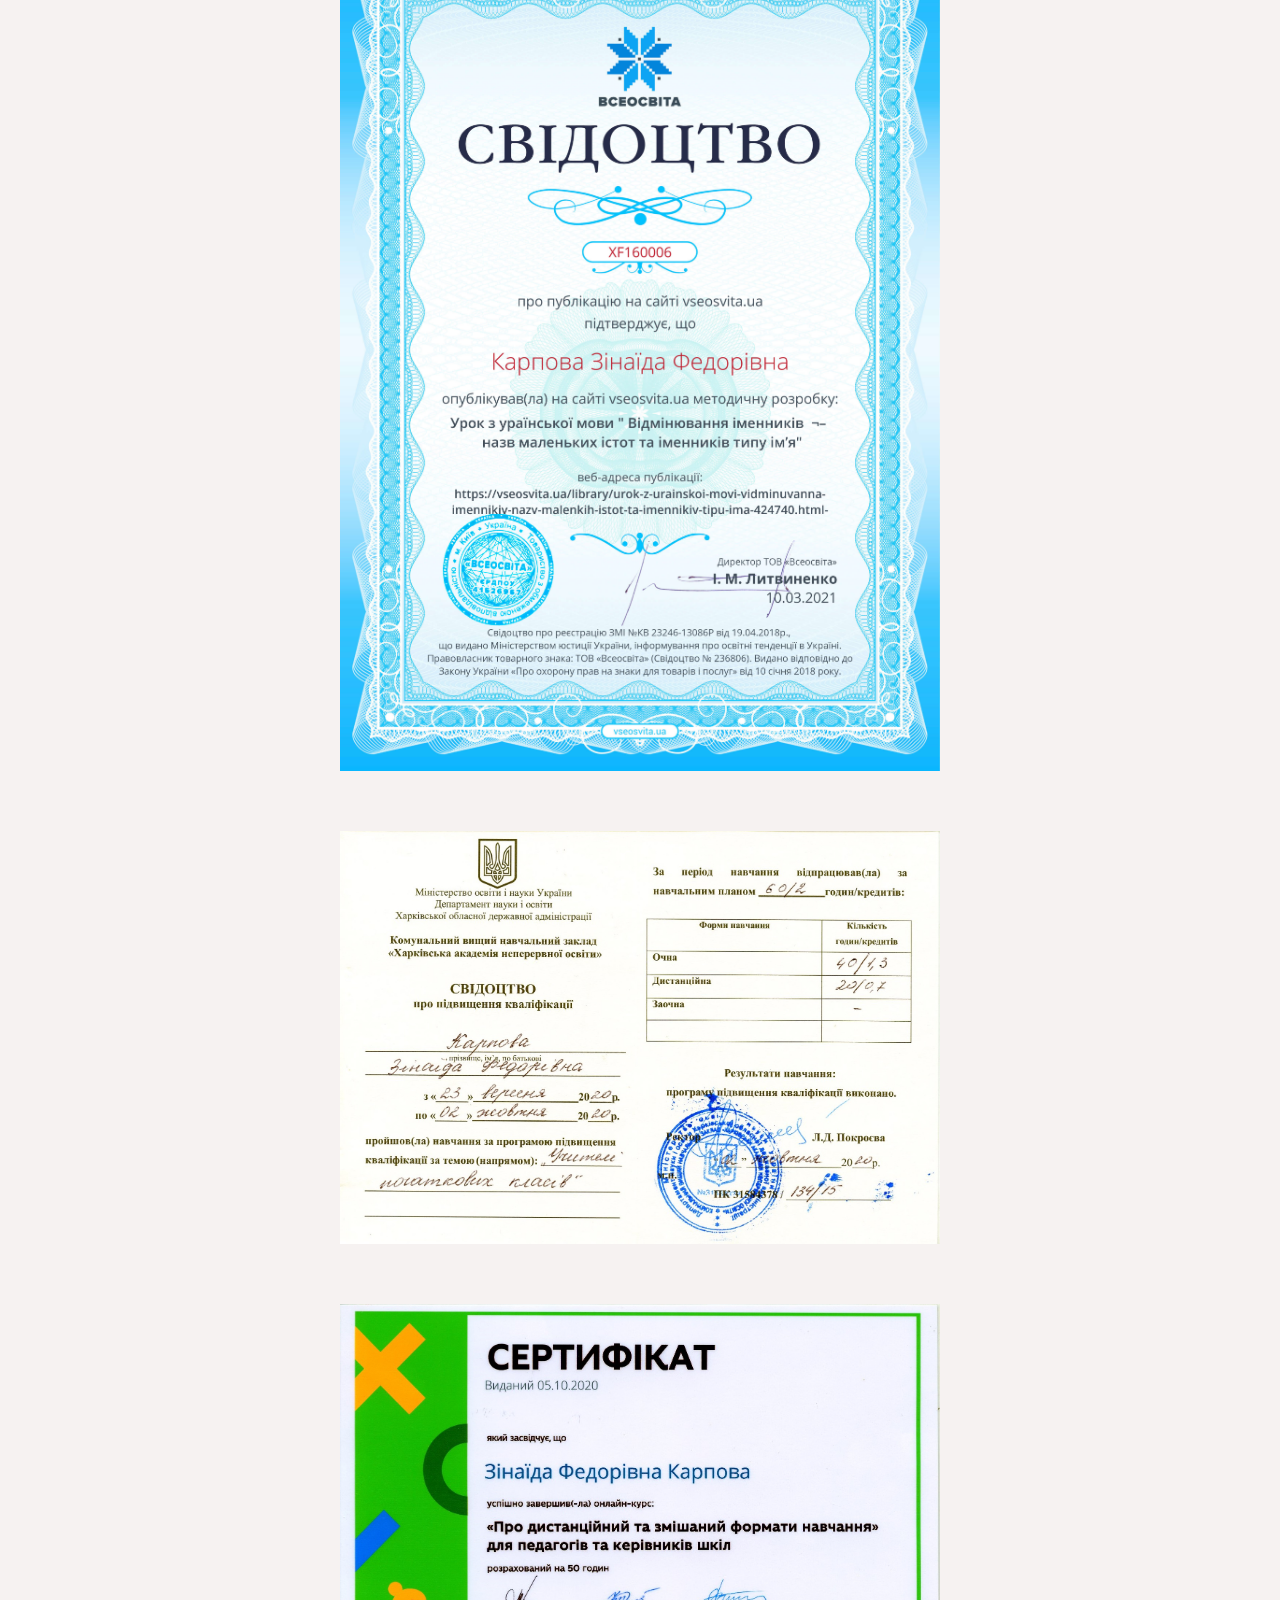
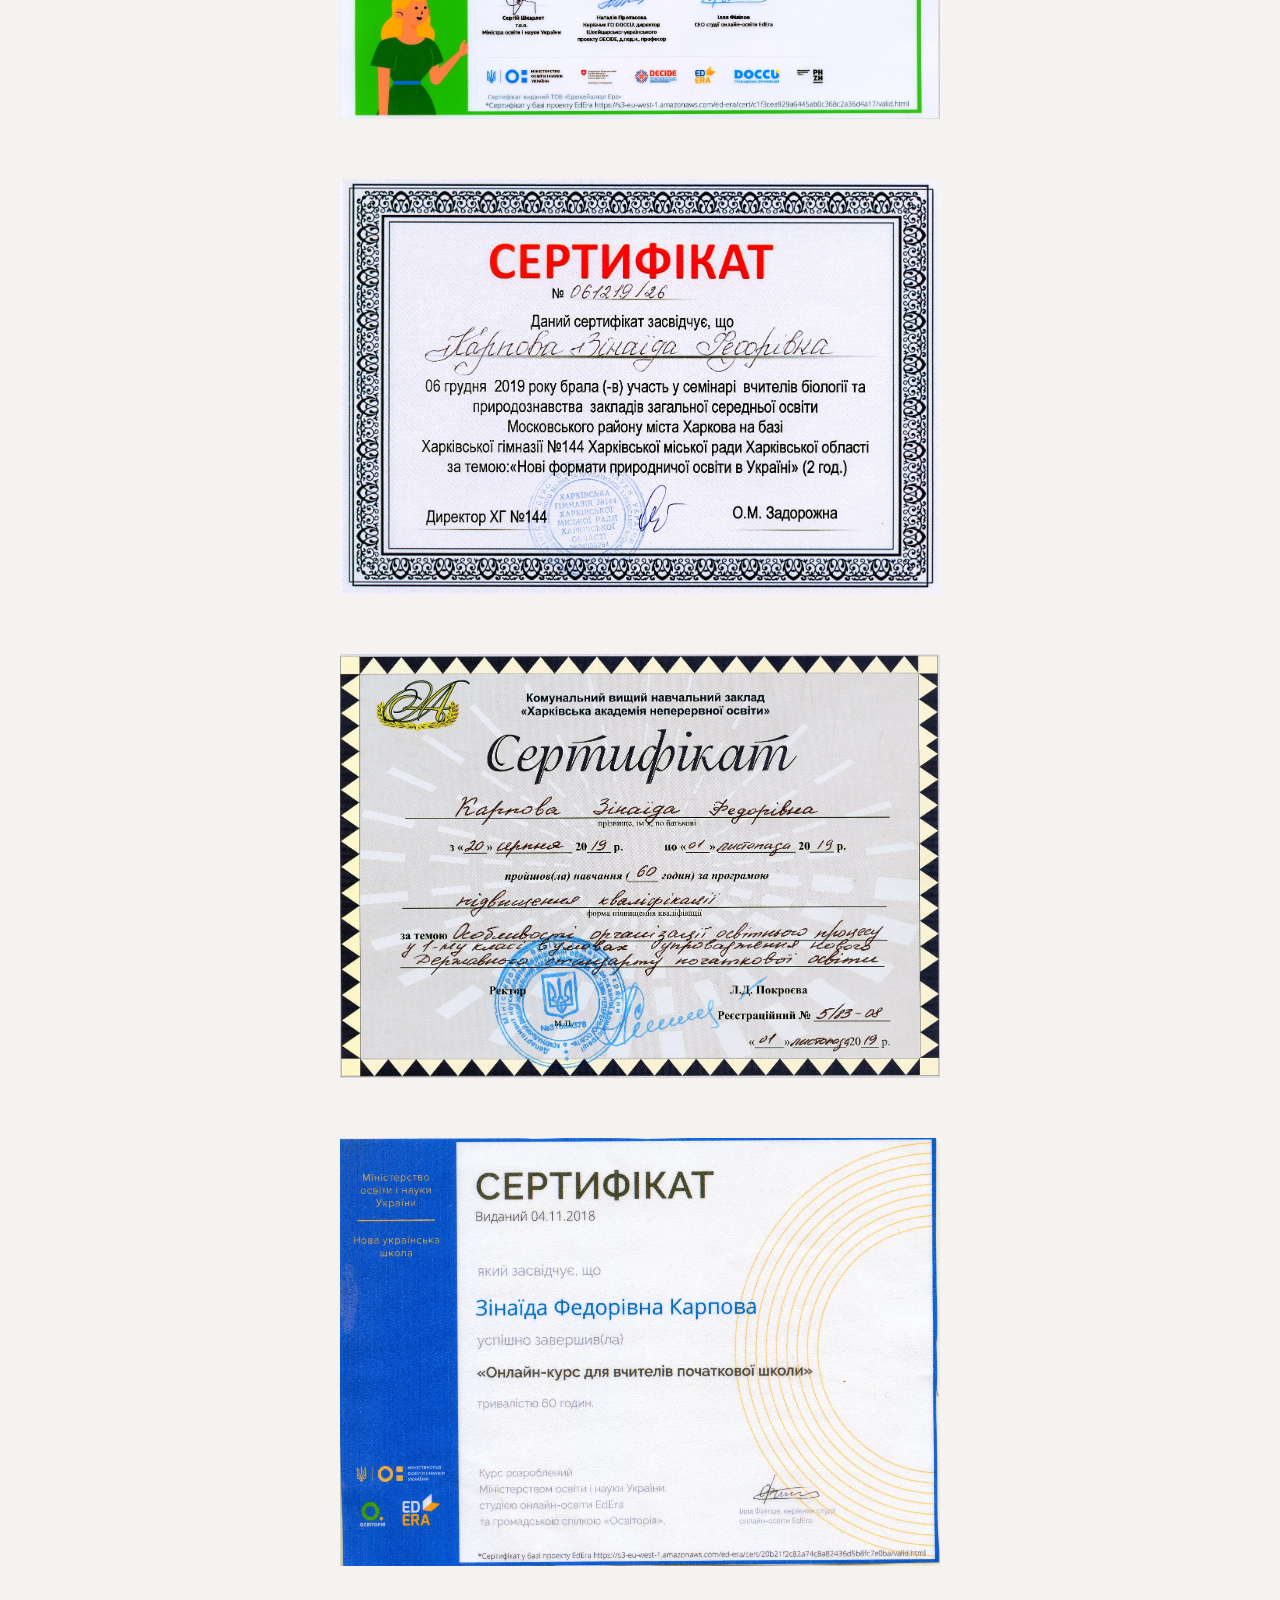
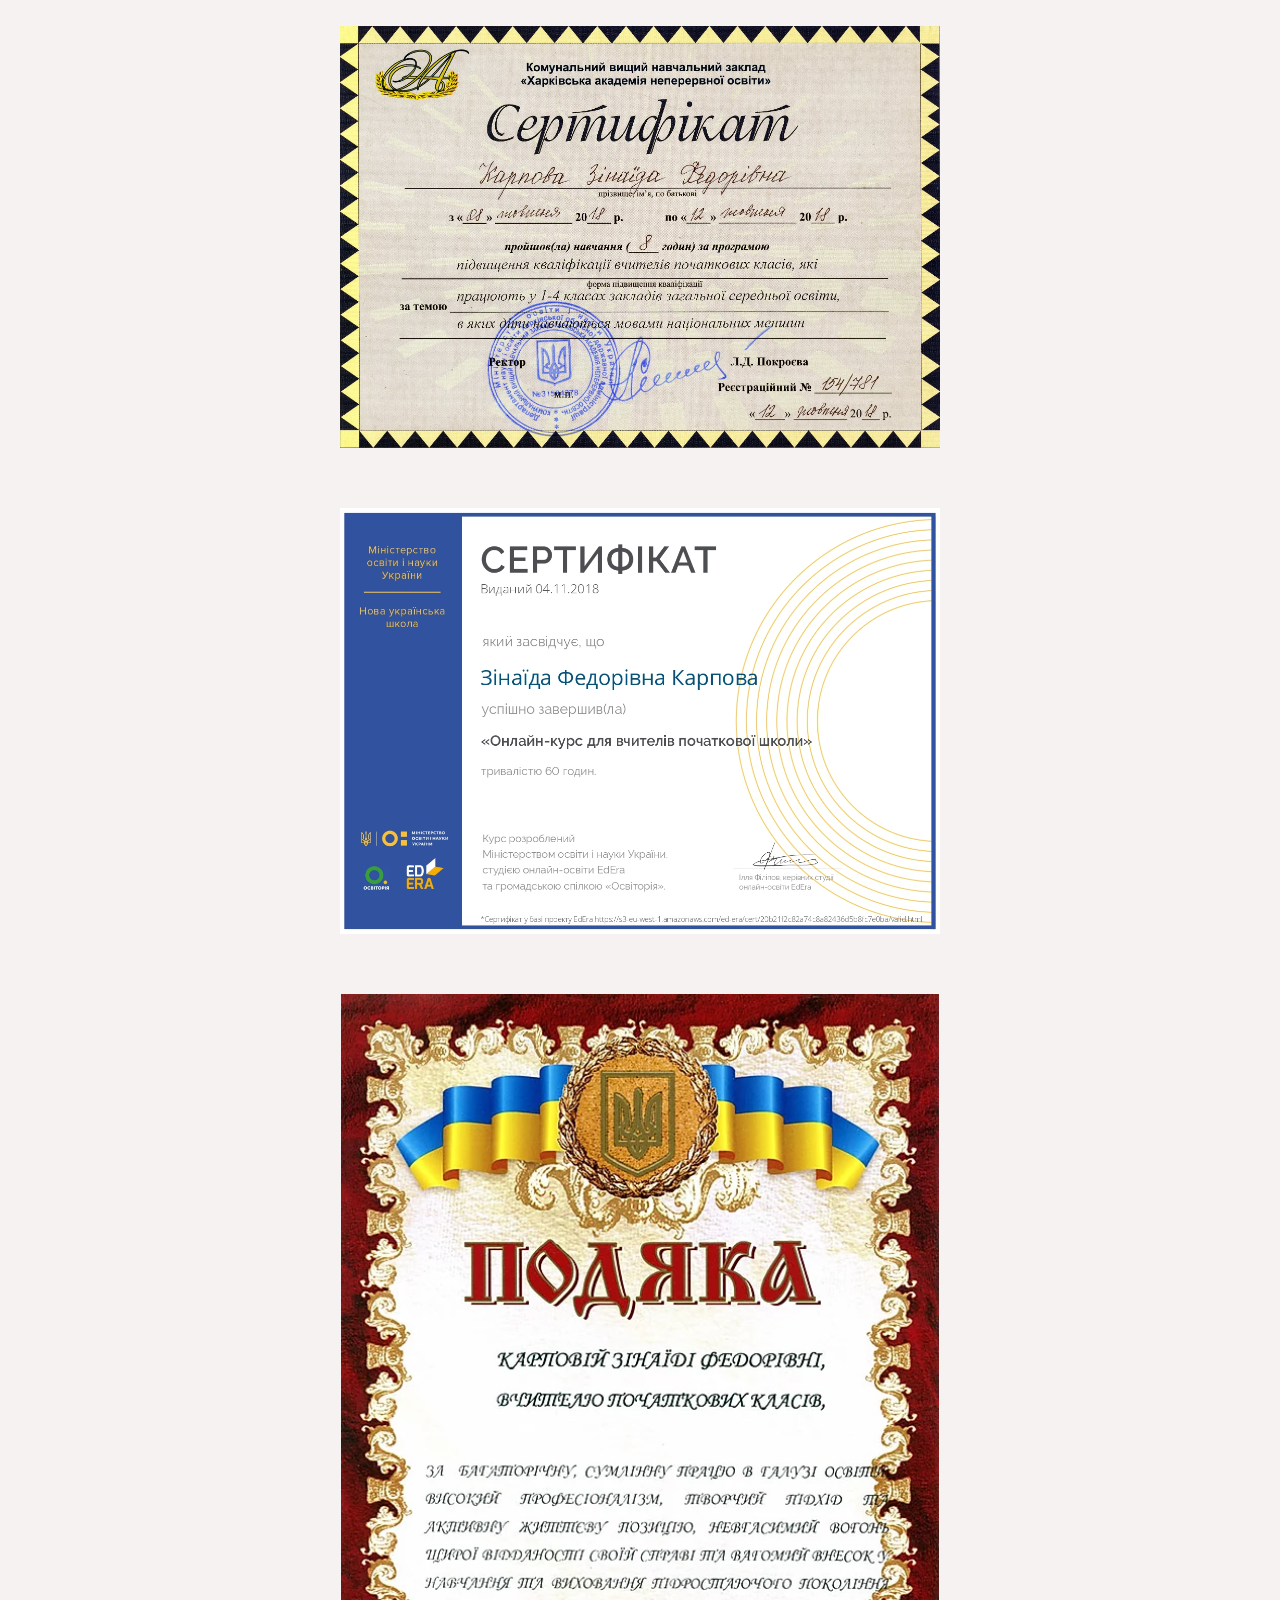
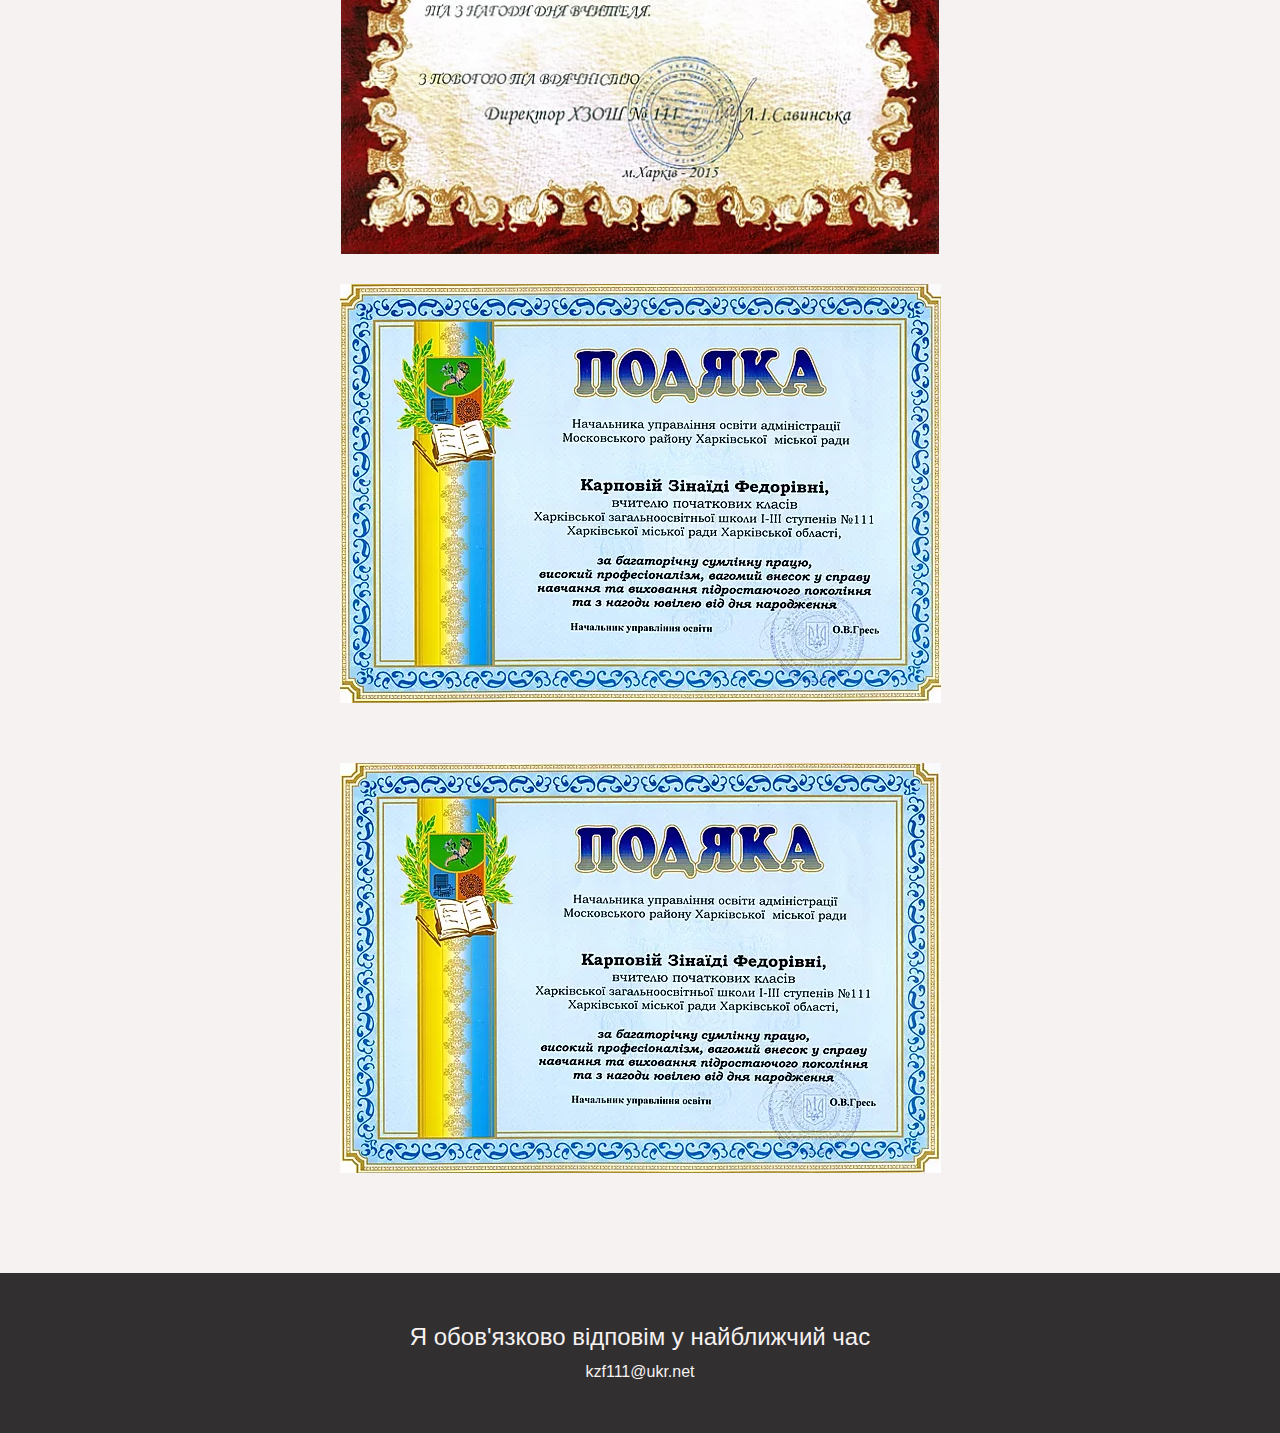
==== commit 28f2d9f1: "Update aboutme.html" ====
--- a/aboutme.html
+++ b/aboutme.html
@@ -31,6 +31,9 @@
 			Педагогічний стаж: 50 років</p></strong>
 			<hr noshade="">
 			<center><h2>Відзнаки та подяки</h2>
+			
+			<img class="сertificate new-img" src="vseosvita1.jpg">
+			<img class="сertificate new-img" src="vseosvita2.jpg">
 			<img class="сertificate new-img" src="img014.jpg">
 			<img class="сertificate new-img" src="img013.jpg">
 			<img class="сertificate new-img" src="img012.jpg">
